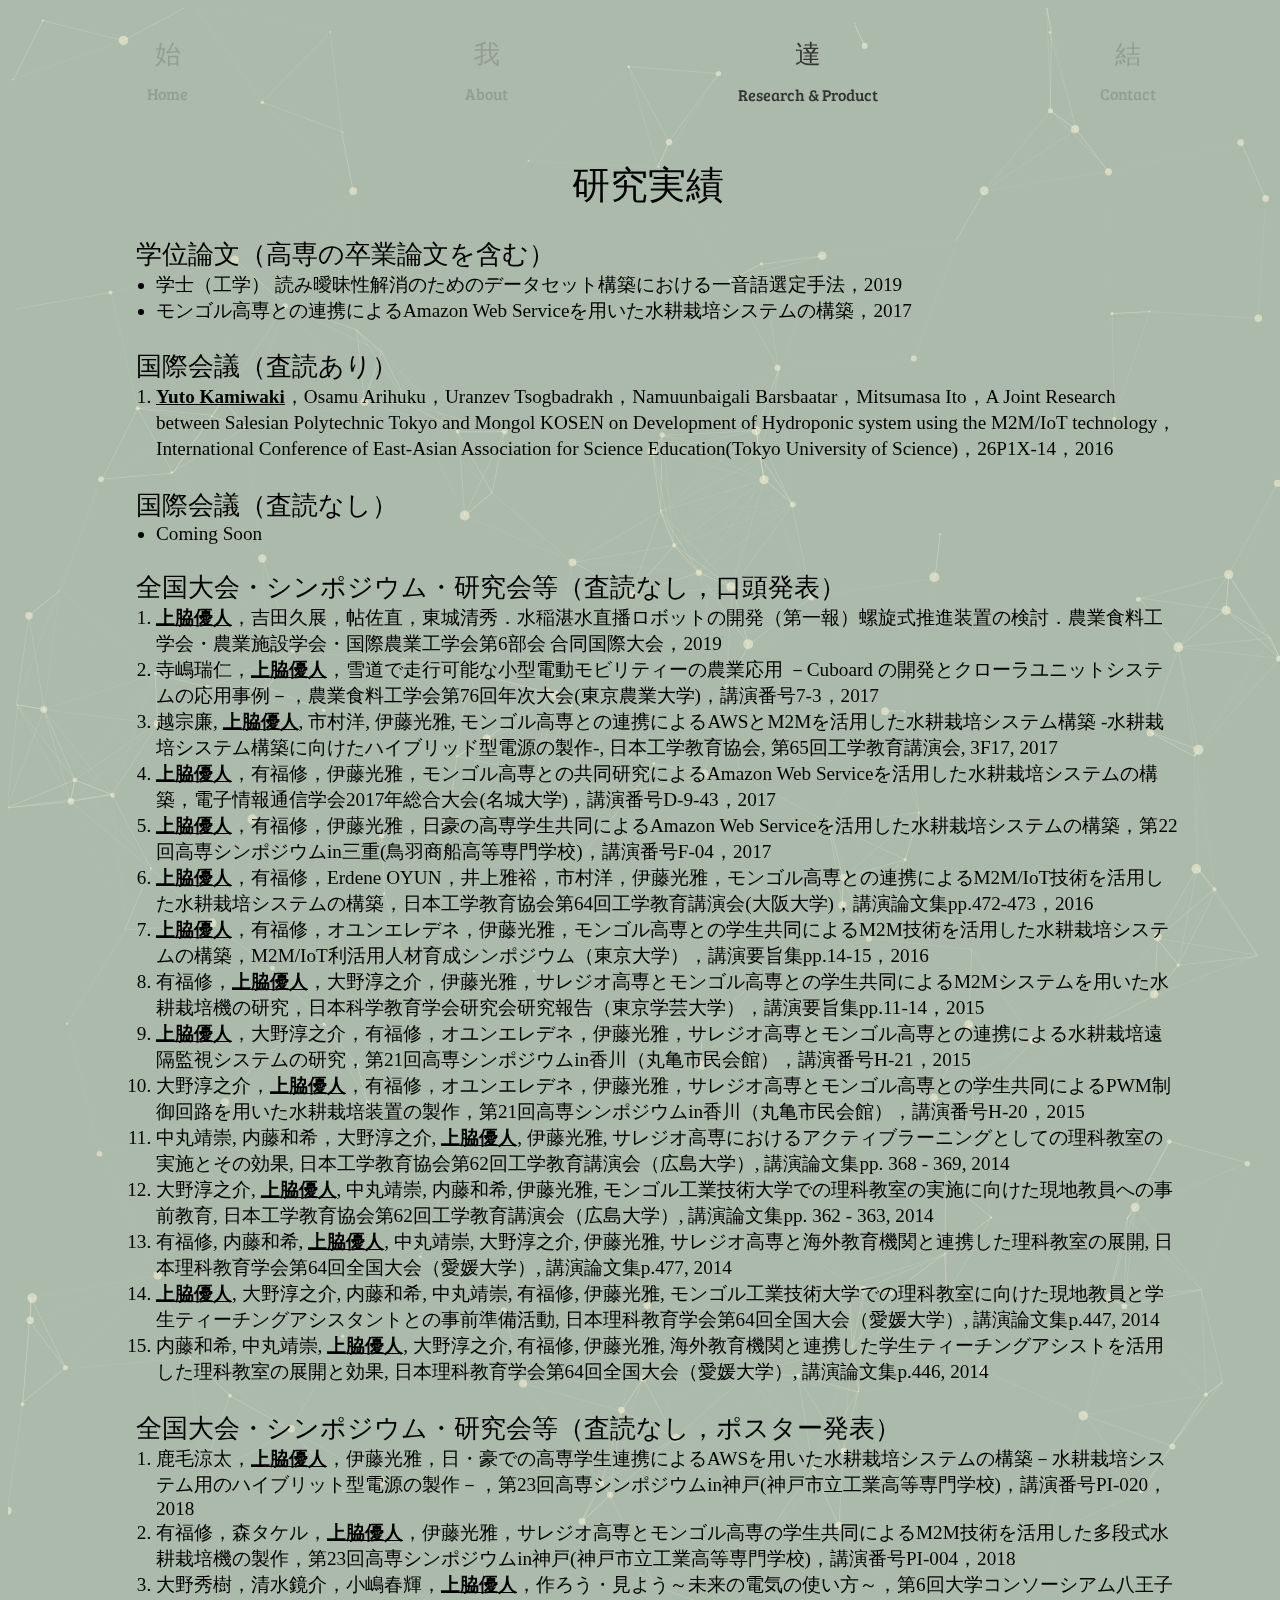
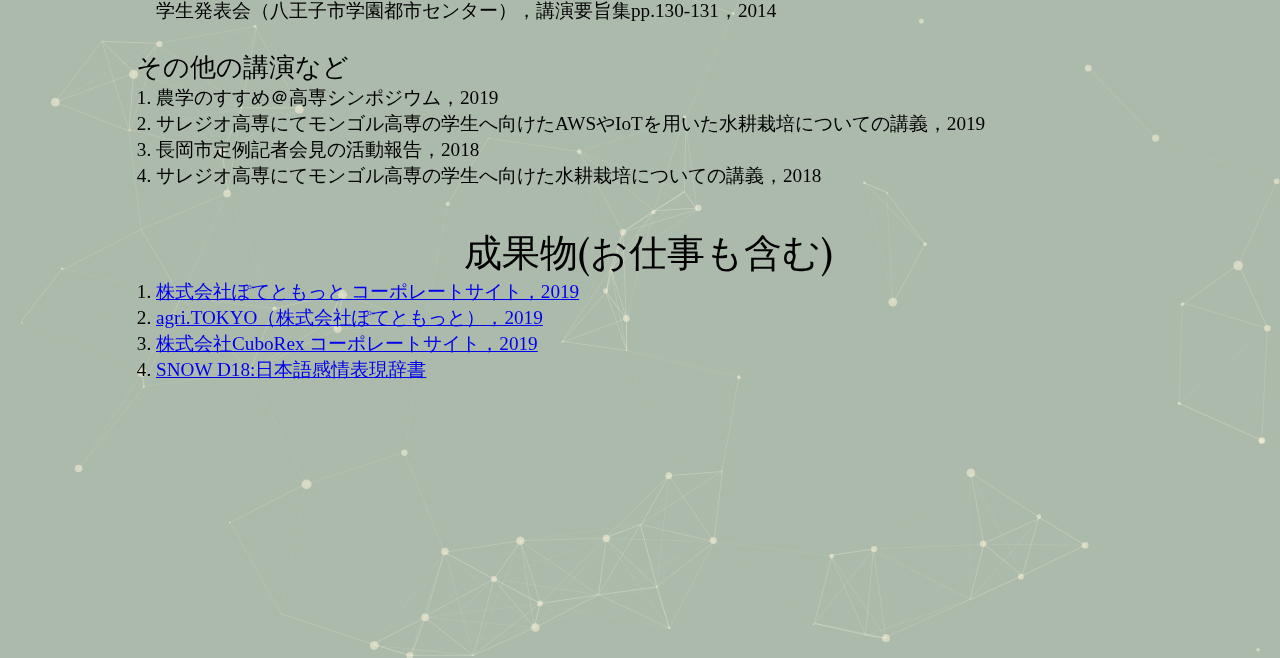
==== pages/research.html @ 902040ed "Add files via upload" ====
<!DOCTYPE html>
<html>
<head>
	<title>上脇　優人 | Yuto Kamiwaki</title>
    <meta charset="utf-8"/>
    <meta name="description" content="上脇優人の公式ページ。農学×工学（アグリテック）の界隈でフリーランス・研究者として活動しています。">
    <meta name="keywords" content="スマート農業 フリーランス アグリテック 上脇優人 YutoKamiwaki">
    <link rel="stylesheet" href="../css/style.css">
    <link rel="stylesheet" href="../css/research.css">
    <link href="https://fonts.googleapis.com/css?family=Lora" rel="stylesheet">
    <link href="https://fonts.googleapis.com/css?family=Bree+Serif" rel="stylesheet">
    <link rel="shortcut icon" href="../img/favicon.ico"/>
</head>

<body id="particles-js">
	<header>
		<nav class="slidemenu">
			<!-- Item 1 Home-->
			<input type="radio" name="slideItem" id="slide-item-1" class="slide-toggle" onclick="location.href='../index.html'"/>
			<label for="slide-item-1"><p class="icon">始</p><span>Home</span></label>
			<!-- Item 2 -->
			<input type="radio" name="slideItem" id="slide-item-2" class="slide-toggle" onclick="location.href='about.html'"/>
			<label for="slide-item-2"><p class="icon">我</p><span>About</span></label>
			<!-- Item 3 -->
			<input type="radio" name="slideItem" id="slide-item-3" class="slide-toggle" checked />
			<label for="slide-item-3"><p class="icon">達</p><span>Research & Product</span></label>
			<!-- Item 4 -->
			<input type="radio" name="slideItem" id="slide-item-5" class="slide-toggle" onclick="location.href='contact.html'"/>
			<label for="slide-item-5"><p class="icon">結</p><span>Contact</span></label>
			<div class="clear"></div>
		</nav>
	</header>
	<div class="research_contents">
		<div class="research">
			<p class="contents_title">研究実績</p>
			<p class="contents_sub_title">学位論文（高専の卒業論文を含む）</p>
				<ul class="contents_text">
					<li>学士（工学） 読み曖昧性解消のためのデータセット構築における一音語選定手法，2019</li>
					<li>モンゴル高専との連携によるAmazon Web Serviceを用いた水耕栽培システムの構築，2017</li>
				</ul>
			<p class="contents_sub_title">国際会議（査読あり）</p>
				<ol class="contents_text">
					<li><b><u>Yuto Kamiwaki</u></b>，Osamu Arihuku，Uranzev Tsogbadrakh，Namuunbaigali Barsbaatar，Mitsumasa Ito，A Joint Research between Salesian Polytechnic Tokyo and Mongol KOSEN on Development of Hydroponic system using the M2M/IoT technology，International Conference of East-Asian Association for Science Education(Tokyo University of Science)，26P1X-14，2016 </li>
				</ol>
			<p class="contents_sub_title">国際会議（査読なし）</p>
				<ul class="contents_text">
					<li>Coming Soon</li>
				</ul>
			<p class="contents_sub_title">全国大会・シンポジウム・研究会等（査読なし，口頭発表）</p>
				<ol class="contents_text">
					<li><b><u>上脇優人</u></b>，吉田久展，帖佐直，東城清秀．水稲湛水直播ロボットの開発（第一報）螺旋式推進装置の検討．農業食料工学会・農業施設学会・国際農業工学会第6部会 合同国際大会，2019</li>
					<li>寺嶋瑞仁，<b><u>上脇優人</u></b>，雪道で走行可能な小型電動モビリティーの農業応用 －Cuboard の開発とクローラユニットシステムの応用事例－，農業食料工学会第76回年次大会(東京農業大学)，講演番号7-3，2017</li>
					<li>越宗廉, <b><u>上脇優人</u></b>, 市村洋, 伊藤光雅, モンゴル高専との連携によるAWSとM2Mを活用した水耕栽培システム構築 -水耕栽培システム構築に向けたハイブリッド型電源の製作-, 日本工学教育協会, 第65回工学教育講演会, 3F17, 2017 </li>
					<li><b><u>上脇優人</u></b>，有福修，伊藤光雅，モンゴル高専との共同研究によるAmazon Web Serviceを活用した水耕栽培システムの構築，電子情報通信学会2017年総合大会(名城大学)，講演番号D-9-43，2017</li>
					<li><b><u>上脇優人</u></b>，有福修，伊藤光雅，日豪の高専学生共同によるAmazon Web Serviceを活用した水耕栽培システムの構築，第22回高専シンポジウムin三重(鳥羽商船高等専門学校)，講演番号F-04，2017</li>
					<li><b><u>上脇優人</u></b>，有福修，Erdene OYUN，井上雅裕，市村洋，伊藤光雅，モンゴル高専との連携によるM2M/IoT技術を活用した水耕栽培システムの構築，日本工学教育協会第64回工学教育講演会(大阪大学)，講演論文集pp.472-473，2016</li>
					<li><b><u>上脇優人</u></b>，有福修，オユンエレデネ，伊藤光雅，モンゴル高専との学生共同によるM2M技術を活用した水耕栽培システムの構築，M2M/IoT利活用人材育成シンポジウム（東京大学），講演要旨集pp.14-15，2016 </li>
					<li>有福修，<b><u>上脇優人</u></b>，大野淳之介，伊藤光雅，サレジオ高専とモンゴル高専との学生共同によるM2Mシステムを用いた水耕栽培機の研究，日本科学教育学会研究会研究報告（東京学芸大学），講演要旨集pp.11-14，2015</li>
					<li><b><u>上脇優人</u></b>，大野淳之介，有福修，オユンエレデネ，伊藤光雅，サレジオ高専とモンゴル高専との連携による水耕栽培遠隔監視システムの研究，第21回高専シンポジウムin香川（丸亀市民会館），講演番号H-21，2015</li>
					<li>大野淳之介，<b><u>上脇優人</u></b>，有福修，オユンエレデネ，伊藤光雅，サレジオ高専とモンゴル高専との学生共同によるPWM制御回路を用いた水耕栽培装置の製作，第21回高専シンポジウムin香川（丸亀市民会館），講演番号H-20，2015</li>
					<li>中丸靖崇, 内藤和希，大野淳之介, <b><u>上脇優人</u></b>, 伊藤光雅, サレジオ高専におけるアクティブラーニングとしての理科教室の実施とその効果, 日本工学教育協会第62回工学教育講演会（広島大学）, 講演論文集pp. 368 - 369, 2014</li>
					<li>大野淳之介, <b><u>上脇優人</u></b>, 中丸靖崇, 内藤和希, 伊藤光雅, モンゴル工業技術大学での理科教室の実施に向けた現地教員への事前教育, 日本工学教育協会第62回工学教育講演会（広島大学）, 講演論文集pp. 362 - 363, 2014</li>
					<li>有福修, 内藤和希, <b><u>上脇優人</u></b>, 中丸靖崇, 大野淳之介, 伊藤光雅, サレジオ高専と海外教育機関と連携した理科教室の展開, 日本理科教育学会第64回全国大会（愛媛大学）, 講演論文集p.477, 2014</li>
					<li><b><u>上脇優人</u></b>, 大野淳之介, 内藤和希, 中丸靖崇, 有福修, 伊藤光雅, モンゴル工業技術大学での理科教室に向けた現地教員と学生ティーチングアシスタントとの事前準備活動, 日本理科教育学会第64回全国大会（愛媛大学）, 講演論文集p.447, 2014 </li>
					<li>内藤和希, 中丸靖崇, <b><u>上脇優人</u></b>, 大野淳之介, 有福修, 伊藤光雅, 海外教育機関と連携した学生ティーチングアシストを活用した理科教室の展開と効果, 日本理科教育学会第64回全国大会（愛媛大学）, 講演論文集p.446, 2014</li>
				</ol>
			<p class="contents_sub_title">全国大会・シンポジウム・研究会等（査読なし，ポスター発表）</p>
				<ol class="contents_text">
					<li>鹿毛涼太，<b><u>上脇優人</u></b>，伊藤光雅，日・豪での高専学生連携によるAWSを用いた水耕栽培システムの構築－水耕栽培システム用のハイブリット型電源の製作－，第23回高専シンポジウムin神戸(神戸市立工業高等専門学校)，講演番号PI-020，2018</li>
					<li>有福修，森タケル，<b><u>上脇優人</u></b>，伊藤光雅，サレジオ高専とモンゴル高専の学生共同によるM2M技術を活用した多段式水耕栽培機の製作，第23回高専シンポジウムin神戸(神戸市立工業高等専門学校)，講演番号PI-004，2018 </li>
					<li>大野秀樹，清水鏡介，小嶋春輝，<b><u>上脇優人</u></b>，作ろう・見よう～未来の電気の使い方～，第6回大学コンソーシアム八王子学生発表会（八王子市学園都市センター），講演要旨集pp.130-131，2014</li>
				</ol>
			<p class="contents_sub_title">その他の講演など</p>
				<ol class="contents_text">
					<li>農学のすすめ＠高専シンポジウム，2019</li>
					<li>サレジオ高専にてモンゴル高専の学生へ向けたAWSやIoTを用いた水耕栽培についての講義，2019</li>
					<li>長岡市定例記者会見の活動報告，2018
					<li>サレジオ高専にてモンゴル高専の学生へ向けた水耕栽培についての講義，2018</li>
				</ol>
		</div>
		<div class="product">
			<p class="contents_title">成果物(お仕事も含む)</p>
				<ol class="contents_text">
					<li><a href="http://potato-motto.com/" target="_blank">株式会社ぽてともっと コーポレートサイト，2019</a></li>
					<li><a href="http://agri.tokyo/" target="_blank">agri.TOKYO（株式会社ぽてともっと），2019</a></li>
					<li><a href="http://cuborex.com/" target="_blank">株式会社CuboRex コーポレートサイト，2019</a></li>
					<li><a href="http://www.jnlp.org/SNOW/D18/" target="_blank">SNOW D18:日本語感情表現辞書</a></li>
				</ol>
		</div>
	</div>
	<script src="../js/particles.min.js"></script>
    <script src="../js/research_background.js"></script>
</body>
</html>
---- css/style.css ----
@charset "UTF-8";

header{
  font-family: 'Bree Serif', serif;
  max-width: 100%;
  margin: 3% auto;
}

dt {
	float: left ;
	clear: left ;
	margin-right: 0.1em ;
	width: 120px ;
}

dd {
	float: left ;
	margin-left: 2em ;
}

/*メニューバーの部分*/
.clear{
  clear: both;
}

.slide-toggle{
  display: none;
}

.slidemenu label{
  width: 5%;
  text-align: center;
  display: table-cell;
  float: none;
  color: #333;
  opacity: 0.2;

}

.slidemenu label:hover{
  cursor: pointer;
  color: #666;
}

.slidemenu label span{
  display: inline-block;
  padding: 5%;
}

.slidemenu label .icon{
  font-size: 2vw;
  text-align: center;
  width: 100%;
  height: 100%;
  display: inline-block;
  margin: 0 auto;
  line-height: 50%;
}

/*Animations*/
.slidemenu label, .slider .bar {
  transition: all 500ms ease-in-out;
  -webkit-transition: all 500ms ease-in-out;
  -moz-transition: all 500ms ease-in-out;
}

/*Toggle*/
.slidemenu .slide-toggle:checked + label{
  opacity: 1;
}

.slidemenu #slide-item-1:checked ~ .slider .bar{ margin-left: 0; }
.slidemenu #slide-item-2:checked ~ .slider .bar{ margin-left: 25%; }
.slidemenu #slide-item-3:checked ~ .slider .bar{ margin-left: 50%; }
.slidemenu #slide-item-4:checked ~ .slider .bar{ margin-left: 75%; }
---- css/research.css ----
#particles-js{
  width: 100%;
  height: 250%;
  position: absolute;
  top: 0;
  left: 0;
  right: 0;
  bottom: 0;
  display: block;
  z-index: -1;
  background-color:#abbaab;
}

#particles-js canvas {
  position: absolute;
  width: 100%;
  height: auto;
  top: 0;
  left: 0;
  z-index: -2;
}

.contents_title{
  font-size: 3vw;
  font-family: 'Lora', serif;
  margin:3% auto 0;
  text-align: center;
}

.contents_sub_title{
  position: relative;
  width: 80%;
  font-size: 2vw;
  font-family: 'Lora', serif;
  margin:2% auto 0;
}

.contents_text{
  width: 80%;
  font-size: 1.5vw;
  margin: 0 auto;
}
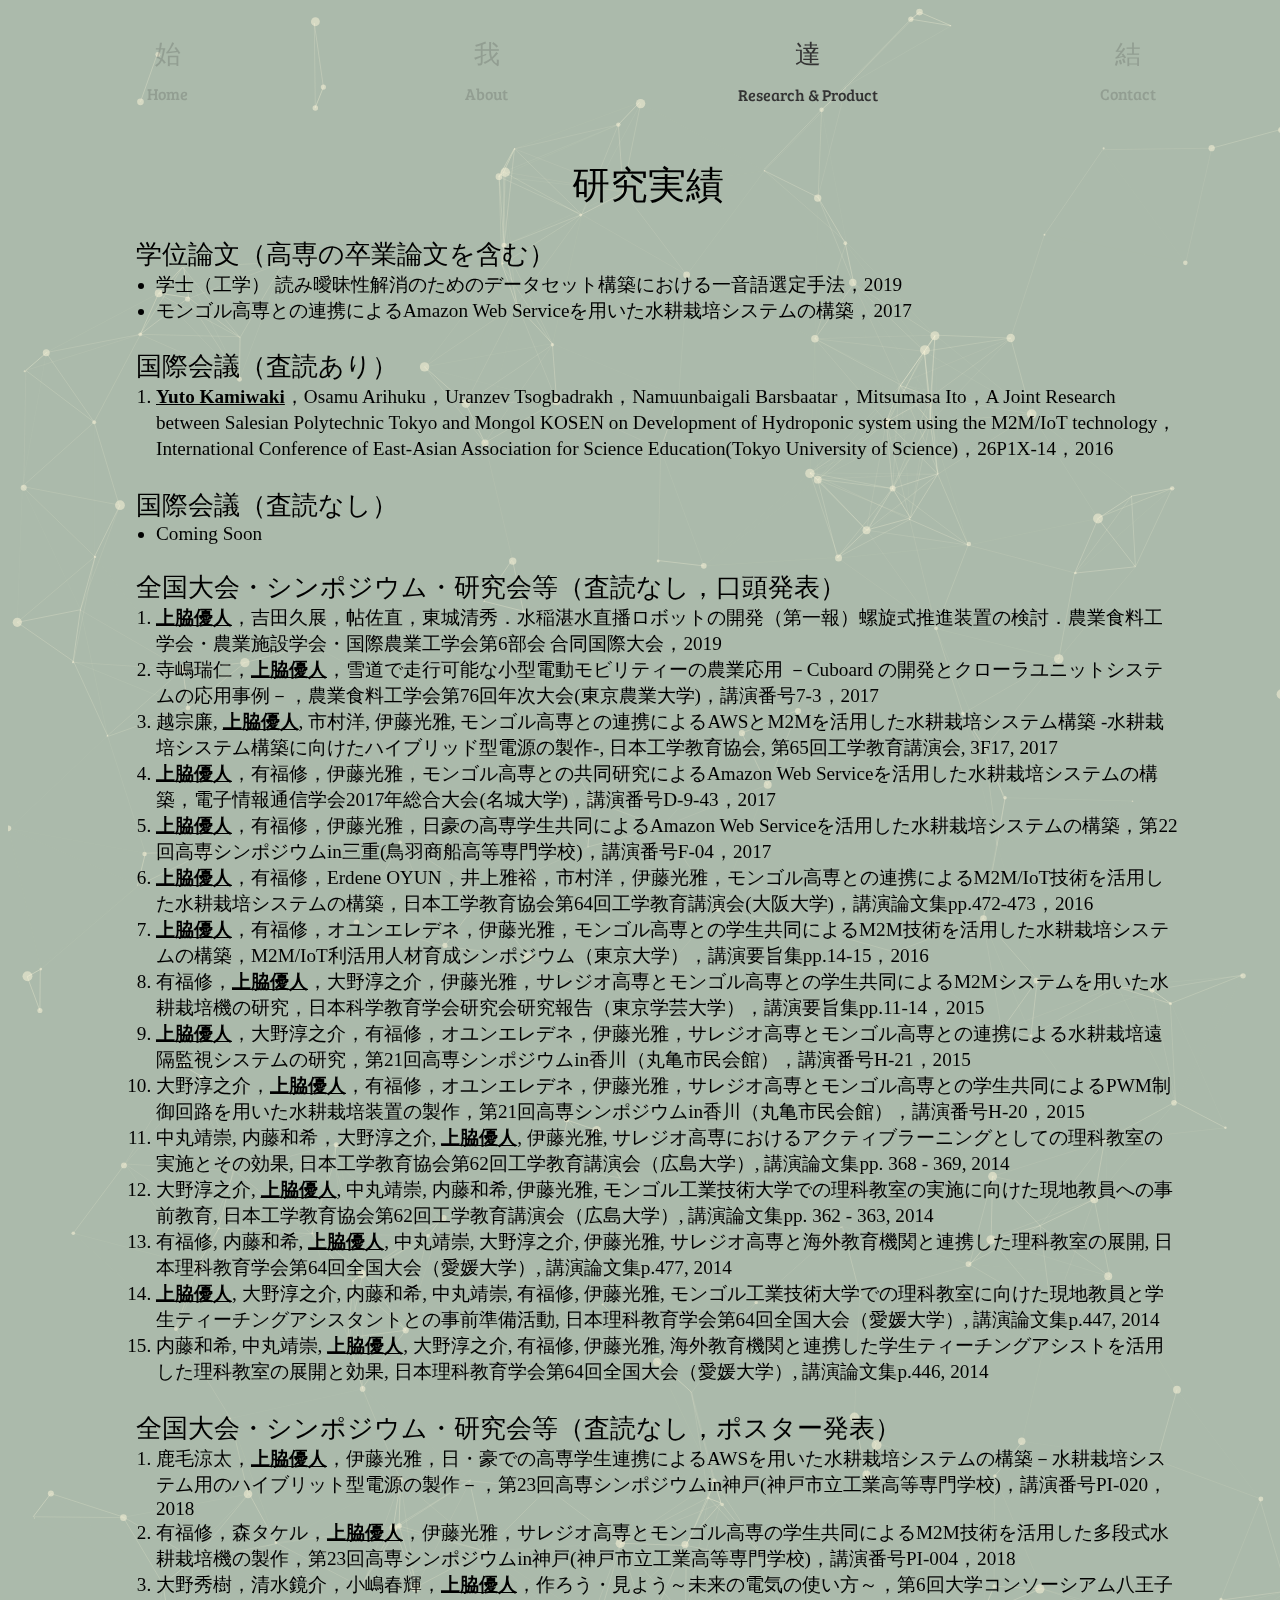
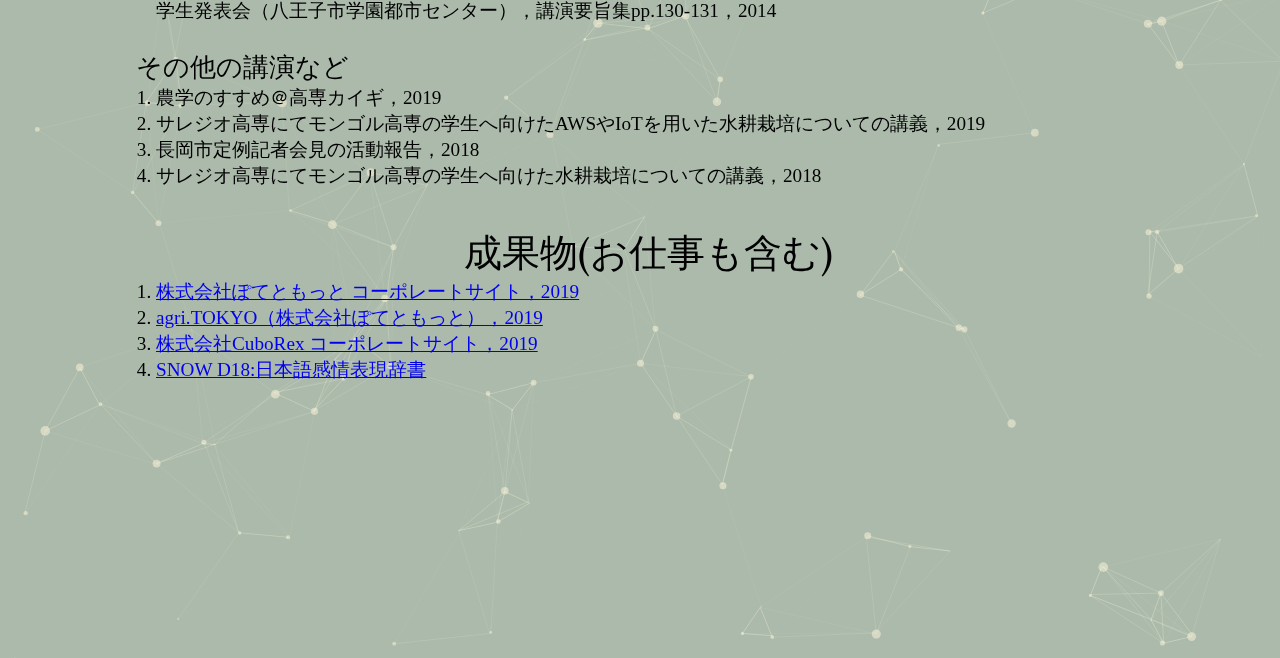
==== commit 4fc35220: "Update research.html" ====
--- a/pages/research.html
+++ b/pages/research.html
@@ -72,7 +72,7 @@
 				</ol>
 			<p class="contents_sub_title">その他の講演など</p>
 				<ol class="contents_text">
-					<li>農学のすすめ＠高専シンポジウム，2019</li>
+					<li>農学のすすめ＠高専カイギ，2019</li>
 					<li>サレジオ高専にてモンゴル高専の学生へ向けたAWSやIoTを用いた水耕栽培についての講義，2019</li>
 					<li>長岡市定例記者会見の活動報告，2018
 					<li>サレジオ高専にてモンゴル高専の学生へ向けた水耕栽培についての講義，2018</li>
@@ -91,4 +91,4 @@
 	<script src="../js/particles.min.js"></script>
     <script src="../js/research_background.js"></script>
 </body>
-</html>+</html>
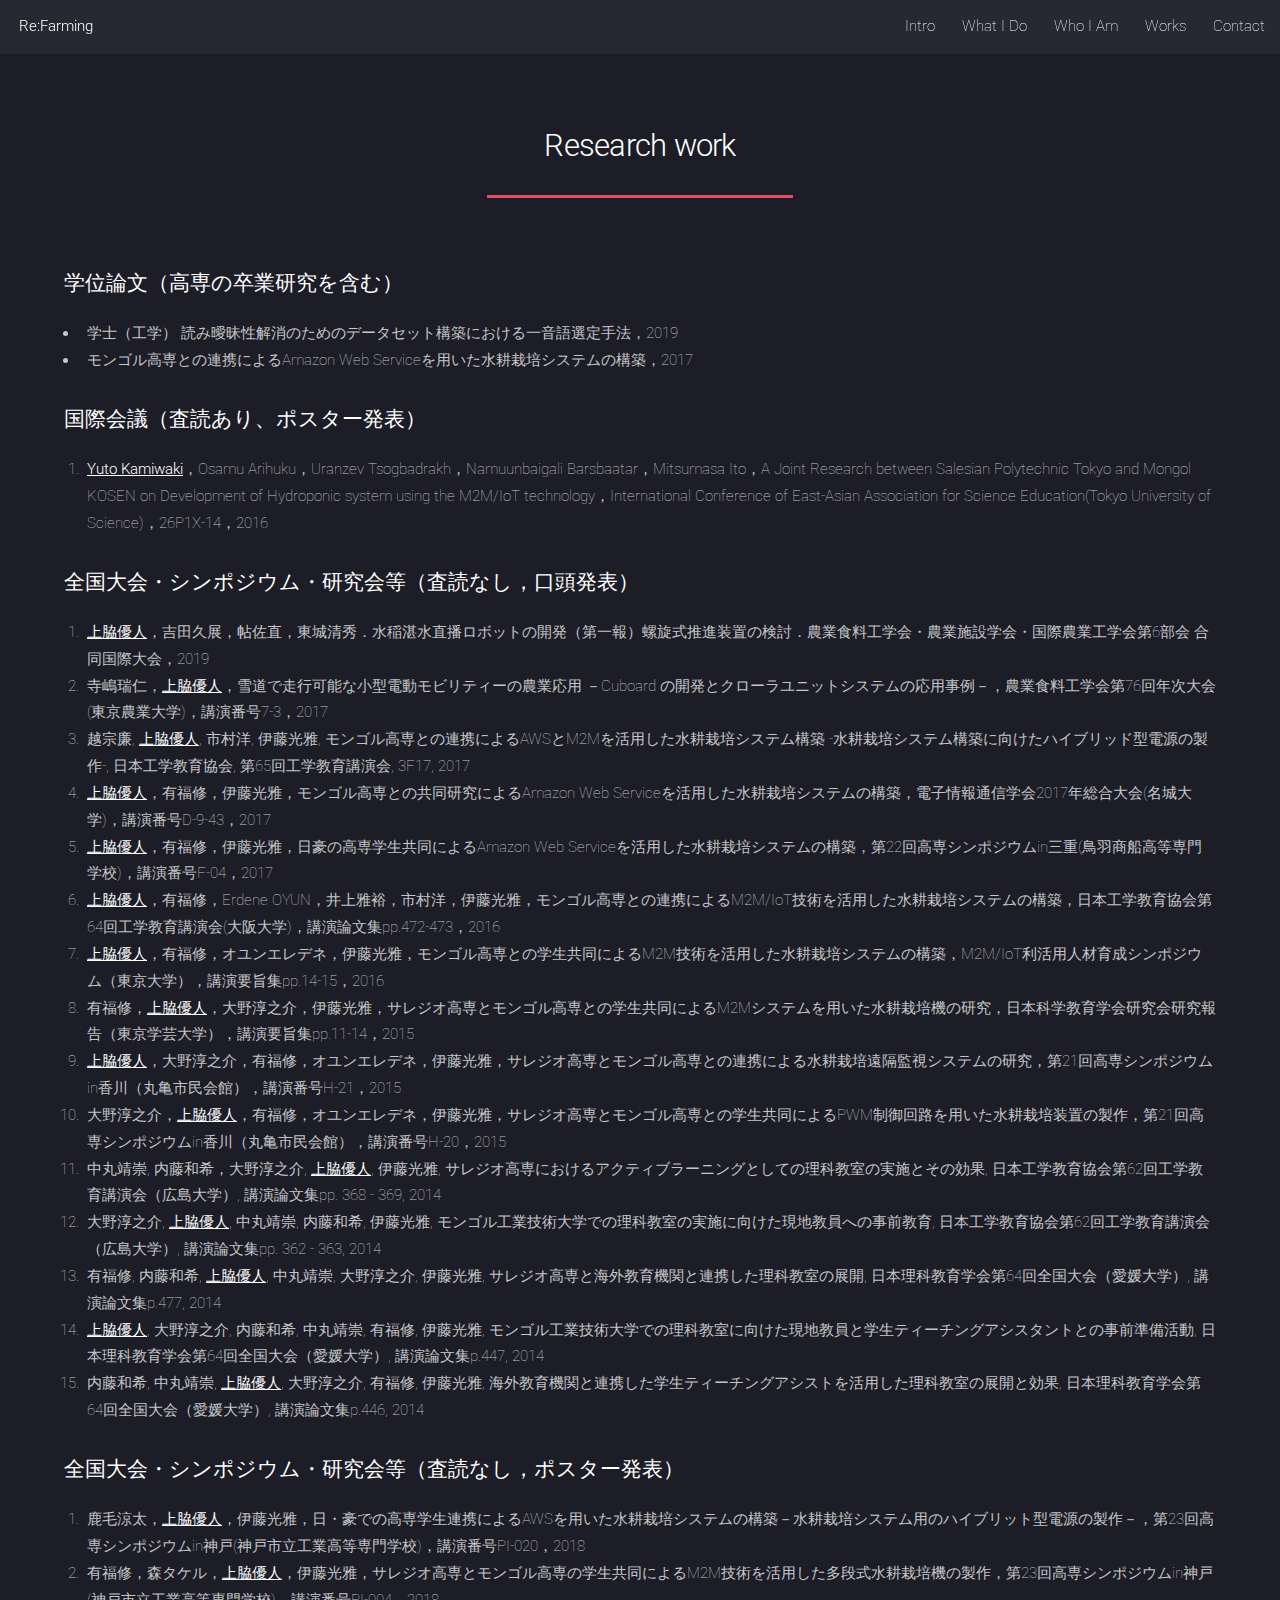
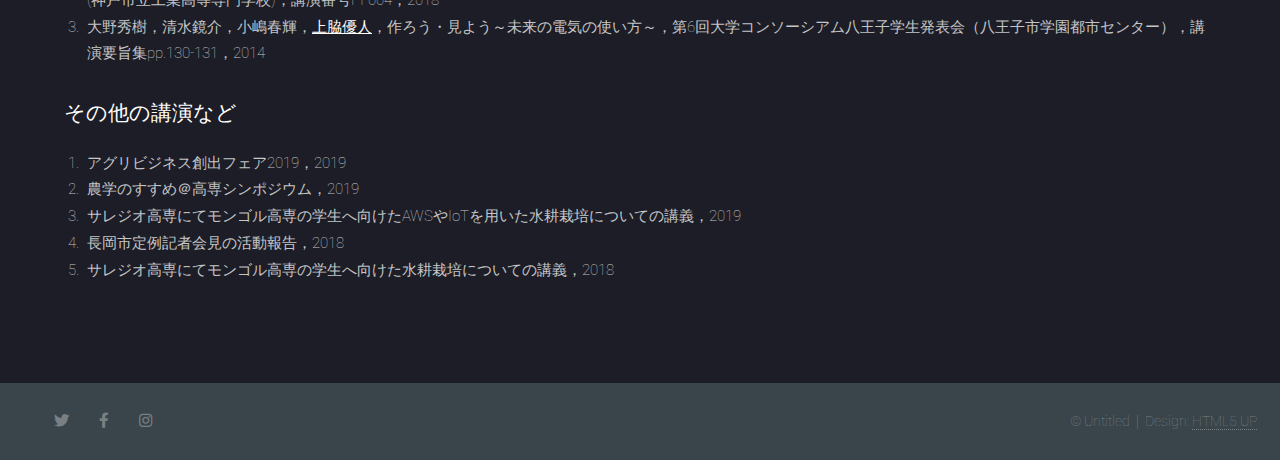
==== commit a723cba1: "new page" ====
--- a/pages/research.html
+++ b/pages/research.html
@@ -1,94 +1,116 @@
-<!DOCTYPE html>
+<!DOCTYPE HTML>
+<!--
+	Landed by HTML5 UP
+	html5up.net | @ajlkn
+	Free for personal and commercial use under the CCA 3.0 license (html5up.net/license)
+-->
 <html>
-<head>
-	<title>上脇　優人 | Yuto Kamiwaki</title>
-    <meta charset="utf-8"/>
-    <meta name="description" content="上脇優人の公式ページ。農学×工学（アグリテック）の界隈でフリーランス・研究者として活動しています。">
-    <meta name="keywords" content="スマート農業 フリーランス アグリテック 上脇優人 YutoKamiwaki">
-    <link rel="stylesheet" href="../css/style.css">
-    <link rel="stylesheet" href="../css/research.css">
-    <link href="https://fonts.googleapis.com/css?family=Lora" rel="stylesheet">
-    <link href="https://fonts.googleapis.com/css?family=Bree+Serif" rel="stylesheet">
-    <link rel="shortcut icon" href="../img/favicon.ico"/>
-</head>
+	<head>
+		<title>研究業績 | Yuto Kamiwaki Official Portfolio</title>
+		<meta charset="utf-8" />
+		<meta name="viewport" content="width=device-width, initial-scale=1, user-scalable=no" />
+		<link rel="stylesheet" href="../assets/css_2/main.css" />
+		<noscript><link rel="stylesheet" href="../assets/css_2/noscript.css" /></noscript>
+	</head>
+	<body class="is-preload">
+		<div id="page-wrapper">
 
-<body id="particles-js">
-	<header>
-		<nav class="slidemenu">
-			<!-- Item 1 Home-->
-			<input type="radio" name="slideItem" id="slide-item-1" class="slide-toggle" onclick="location.href='../index.html'"/>
-			<label for="slide-item-1"><p class="icon">始</p><span>Home</span></label>
-			<!-- Item 2 -->
-			<input type="radio" name="slideItem" id="slide-item-2" class="slide-toggle" onclick="location.href='about.html'"/>
-			<label for="slide-item-2"><p class="icon">我</p><span>About</span></label>
-			<!-- Item 3 -->
-			<input type="radio" name="slideItem" id="slide-item-3" class="slide-toggle" checked />
-			<label for="slide-item-3"><p class="icon">達</p><span>Research & Product</span></label>
-			<!-- Item 4 -->
-			<input type="radio" name="slideItem" id="slide-item-5" class="slide-toggle" onclick="location.href='contact.html'"/>
-			<label for="slide-item-5"><p class="icon">結</p><span>Contact</span></label>
-			<div class="clear"></div>
-		</nav>
-	</header>
-	<div class="research_contents">
-		<div class="research">
-			<p class="contents_title">研究実績</p>
-			<p class="contents_sub_title">学位論文（高専の卒業論文を含む）</p>
-				<ul class="contents_text">
-					<li>学士（工学） 読み曖昧性解消のためのデータセット構築における一音語選定手法，2019</li>
-					<li>モンゴル高専との連携によるAmazon Web Serviceを用いた水耕栽培システムの構築，2017</li>
-				</ul>
-			<p class="contents_sub_title">国際会議（査読あり）</p>
-				<ol class="contents_text">
-					<li><b><u>Yuto Kamiwaki</u></b>，Osamu Arihuku，Uranzev Tsogbadrakh，Namuunbaigali Barsbaatar，Mitsumasa Ito，A Joint Research between Salesian Polytechnic Tokyo and Mongol KOSEN on Development of Hydroponic system using the M2M/IoT technology，International Conference of East-Asian Association for Science Education(Tokyo University of Science)，26P1X-14，2016 </li>
-				</ol>
-			<p class="contents_sub_title">国際会議（査読なし）</p>
-				<ul class="contents_text">
-					<li>Coming Soon</li>
-				</ul>
-			<p class="contents_sub_title">全国大会・シンポジウム・研究会等（査読なし，口頭発表）</p>
-				<ol class="contents_text">
-					<li><b><u>上脇優人</u></b>，吉田久展，帖佐直，東城清秀．水稲湛水直播ロボットの開発（第一報）螺旋式推進装置の検討．農業食料工学会・農業施設学会・国際農業工学会第6部会 合同国際大会，2019</li>
-					<li>寺嶋瑞仁，<b><u>上脇優人</u></b>，雪道で走行可能な小型電動モビリティーの農業応用 －Cuboard の開発とクローラユニットシステムの応用事例－，農業食料工学会第76回年次大会(東京農業大学)，講演番号7-3，2017</li>
-					<li>越宗廉, <b><u>上脇優人</u></b>, 市村洋, 伊藤光雅, モンゴル高専との連携によるAWSとM2Mを活用した水耕栽培システム構築 -水耕栽培システム構築に向けたハイブリッド型電源の製作-, 日本工学教育協会, 第65回工学教育講演会, 3F17, 2017 </li>
-					<li><b><u>上脇優人</u></b>，有福修，伊藤光雅，モンゴル高専との共同研究によるAmazon Web Serviceを活用した水耕栽培システムの構築，電子情報通信学会2017年総合大会(名城大学)，講演番号D-9-43，2017</li>
-					<li><b><u>上脇優人</u></b>，有福修，伊藤光雅，日豪の高専学生共同によるAmazon Web Serviceを活用した水耕栽培システムの構築，第22回高専シンポジウムin三重(鳥羽商船高等専門学校)，講演番号F-04，2017</li>
-					<li><b><u>上脇優人</u></b>，有福修，Erdene OYUN，井上雅裕，市村洋，伊藤光雅，モンゴル高専との連携によるM2M/IoT技術を活用した水耕栽培システムの構築，日本工学教育協会第64回工学教育講演会(大阪大学)，講演論文集pp.472-473，2016</li>
-					<li><b><u>上脇優人</u></b>，有福修，オユンエレデネ，伊藤光雅，モンゴル高専との学生共同によるM2M技術を活用した水耕栽培システムの構築，M2M/IoT利活用人材育成シンポジウム（東京大学），講演要旨集pp.14-15，2016 </li>
-					<li>有福修，<b><u>上脇優人</u></b>，大野淳之介，伊藤光雅，サレジオ高専とモンゴル高専との学生共同によるM2Mシステムを用いた水耕栽培機の研究，日本科学教育学会研究会研究報告（東京学芸大学），講演要旨集pp.11-14，2015</li>
-					<li><b><u>上脇優人</u></b>，大野淳之介，有福修，オユンエレデネ，伊藤光雅，サレジオ高専とモンゴル高専との連携による水耕栽培遠隔監視システムの研究，第21回高専シンポジウムin香川（丸亀市民会館），講演番号H-21，2015</li>
-					<li>大野淳之介，<b><u>上脇優人</u></b>，有福修，オユンエレデネ，伊藤光雅，サレジオ高専とモンゴル高専との学生共同によるPWM制御回路を用いた水耕栽培装置の製作，第21回高専シンポジウムin香川（丸亀市民会館），講演番号H-20，2015</li>
-					<li>中丸靖崇, 内藤和希，大野淳之介, <b><u>上脇優人</u></b>, 伊藤光雅, サレジオ高専におけるアクティブラーニングとしての理科教室の実施とその効果, 日本工学教育協会第62回工学教育講演会（広島大学）, 講演論文集pp. 368 - 369, 2014</li>
-					<li>大野淳之介, <b><u>上脇優人</u></b>, 中丸靖崇, 内藤和希, 伊藤光雅, モンゴル工業技術大学での理科教室の実施に向けた現地教員への事前教育, 日本工学教育協会第62回工学教育講演会（広島大学）, 講演論文集pp. 362 - 363, 2014</li>
-					<li>有福修, 内藤和希, <b><u>上脇優人</u></b>, 中丸靖崇, 大野淳之介, 伊藤光雅, サレジオ高専と海外教育機関と連携した理科教室の展開, 日本理科教育学会第64回全国大会（愛媛大学）, 講演論文集p.477, 2014</li>
-					<li><b><u>上脇優人</u></b>, 大野淳之介, 内藤和希, 中丸靖崇, 有福修, 伊藤光雅, モンゴル工業技術大学での理科教室に向けた現地教員と学生ティーチングアシスタントとの事前準備活動, 日本理科教育学会第64回全国大会（愛媛大学）, 講演論文集p.447, 2014 </li>
-					<li>内藤和希, 中丸靖崇, <b><u>上脇優人</u></b>, 大野淳之介, 有福修, 伊藤光雅, 海外教育機関と連携した学生ティーチングアシストを活用した理科教室の展開と効果, 日本理科教育学会第64回全国大会（愛媛大学）, 講演論文集p.446, 2014</li>
-				</ol>
-			<p class="contents_sub_title">全国大会・シンポジウム・研究会等（査読なし，ポスター発表）</p>
-				<ol class="contents_text">
-					<li>鹿毛涼太，<b><u>上脇優人</u></b>，伊藤光雅，日・豪での高専学生連携によるAWSを用いた水耕栽培システムの構築－水耕栽培システム用のハイブリット型電源の製作－，第23回高専シンポジウムin神戸(神戸市立工業高等専門学校)，講演番号PI-020，2018</li>
-					<li>有福修，森タケル，<b><u>上脇優人</u></b>，伊藤光雅，サレジオ高専とモンゴル高専の学生共同によるM2M技術を活用した多段式水耕栽培機の製作，第23回高専シンポジウムin神戸(神戸市立工業高等専門学校)，講演番号PI-004，2018 </li>
-					<li>大野秀樹，清水鏡介，小嶋春輝，<b><u>上脇優人</u></b>，作ろう・見よう～未来の電気の使い方～，第6回大学コンソーシアム八王子学生発表会（八王子市学園都市センター），講演要旨集pp.130-131，2014</li>
-				</ol>
-			<p class="contents_sub_title">その他の講演など</p>
-				<ol class="contents_text">
-					<li>農学のすすめ＠高専カイギ，2019</li>
-					<li>サレジオ高専にてモンゴル高専の学生へ向けたAWSやIoTを用いた水耕栽培についての講義，2019</li>
-					<li>長岡市定例記者会見の活動報告，2018
-					<li>サレジオ高専にてモンゴル高専の学生へ向けた水耕栽培についての講義，2018</li>
-				</ol>
+			<!-- Header -->
+				<header id="header">
+					<h1 style="color: #ffffff;">Re:Farming</h1>
+					<nav>
+						<ul>
+							<li style="color: #ffffff;"><a href="../index.html">Intro</a></li>
+							<li style="color: #ffffff;"><a href="../index.html#one">What I Do</a></li>
+							<li style="color: #ffffff;"><a href="../index.html#two">Who I Am</a></li>
+							<li style="color: #ffffff;"><a href="../index.html#work">Works</a></li>
+							<li style="color: #ffffff;"><a href="../index.html#contact">Contact</a></li>
+						</ul>
+					</nav>
+				</header>
+
+			<!-- Main -->
+				<div id="main" class="wrapper style1">
+					<div class="container">
+						<header class="major">
+							<h2>Research work</h2>
+							<p></p>
+						</header>
+
+						<!-- Content -->
+							<section id="content">
+								<!--a href="#" class="image fit"><img src="images/pic07.jpg" alt="" /></a-->
+								<h3>学位論文（高専の卒業研究を含む）</h3>
+								<ul>
+									<li>学士（工学） 読み曖昧性解消のためのデータセット構築における一音語選定手法，2019</li>
+									<li>モンゴル高専との連携によるAmazon Web Serviceを用いた水耕栽培システムの構築，2017</li>
+								</ul>
+								<h3>国際会議（査読あり、ポスター発表）</h3>
+								<ol>
+									<li><b><u>Yuto Kamiwaki</u></b>，Osamu Arihuku，Uranzev Tsogbadrakh，Namuunbaigali Barsbaatar，Mitsumasa Ito，A Joint Research between Salesian Polytechnic Tokyo and Mongol KOSEN on Development of Hydroponic system using the M2M/IoT technology，International Conference of East-Asian Association for Science Education(Tokyo University of Science)，26P1X-14，2016 </li>
+								</ol>
+								<h3>全国大会・シンポジウム・研究会等（査読なし，口頭発表）</h3>
+								<ol>
+									<li><b><u>上脇優人</u></b>，吉田久展，帖佐直，東城清秀．水稲湛水直播ロボットの開発（第一報）螺旋式推進装置の検討．農業食料工学会・農業施設学会・国際農業工学会第6部会 合同国際大会，2019</li>
+									<li>寺嶋瑞仁，<b><u>上脇優人</u></b>，雪道で走行可能な小型電動モビリティーの農業応用 －Cuboard の開発とクローラユニットシステムの応用事例－，農業食料工学会第76回年次大会(東京農業大学)，講演番号7-3，2017</li>
+									<li>越宗廉, <b><u>上脇優人</u></b>, 市村洋, 伊藤光雅, モンゴル高専との連携によるAWSとM2Mを活用した水耕栽培システム構築 -水耕栽培システム構築に向けたハイブリッド型電源の製作-, 日本工学教育協会, 第65回工学教育講演会, 3F17, 2017 </li>
+									<li><b><u>上脇優人</u></b>，有福修，伊藤光雅，モンゴル高専との共同研究によるAmazon Web Serviceを活用した水耕栽培システムの構築，電子情報通信学会2017年総合大会(名城大学)，講演番号D-9-43，2017</li>
+									<li><b><u>上脇優人</u></b>，有福修，伊藤光雅，日豪の高専学生共同によるAmazon Web Serviceを活用した水耕栽培システムの構築，第22回高専シンポジウムin三重(鳥羽商船高等専門学校)，講演番号F-04，2017</li>
+									<li><b><u>上脇優人</u></b>，有福修，Erdene OYUN，井上雅裕，市村洋，伊藤光雅，モンゴル高専との連携によるM2M/IoT技術を活用した水耕栽培システムの構築，日本工学教育協会第64回工学教育講演会(大阪大学)，講演論文集pp.472-473，2016</li>
+									<li><b><u>上脇優人</u></b>，有福修，オユンエレデネ，伊藤光雅，モンゴル高専との学生共同によるM2M技術を活用した水耕栽培システムの構築，M2M/IoT利活用人材育成シンポジウム（東京大学），講演要旨集pp.14-15，2016 </li>
+									<li>有福修，<b><u>上脇優人</u></b>，大野淳之介，伊藤光雅，サレジオ高専とモンゴル高専との学生共同によるM2Mシステムを用いた水耕栽培機の研究，日本科学教育学会研究会研究報告（東京学芸大学），講演要旨集pp.11-14，2015</li>
+									<li><b><u>上脇優人</u></b>，大野淳之介，有福修，オユンエレデネ，伊藤光雅，サレジオ高専とモンゴル高専との連携による水耕栽培遠隔監視システムの研究，第21回高専シンポジウムin香川（丸亀市民会館），講演番号H-21，2015</li>
+									<li>大野淳之介，<b><u>上脇優人</u></b>，有福修，オユンエレデネ，伊藤光雅，サレジオ高専とモンゴル高専との学生共同によるPWM制御回路を用いた水耕栽培装置の製作，第21回高専シンポジウムin香川（丸亀市民会館），講演番号H-20，2015</li>
+									<li>中丸靖崇, 内藤和希，大野淳之介, <b><u>上脇優人</u></b>, 伊藤光雅, サレジオ高専におけるアクティブラーニングとしての理科教室の実施とその効果, 日本工学教育協会第62回工学教育講演会（広島大学）, 講演論文集pp. 368 - 369, 2014</li>
+									<li>大野淳之介, <b><u>上脇優人</u></b>, 中丸靖崇, 内藤和希, 伊藤光雅, モンゴル工業技術大学での理科教室の実施に向けた現地教員への事前教育, 日本工学教育協会第62回工学教育講演会（広島大学）, 講演論文集pp. 362 - 363, 2014</li>
+									<li>有福修, 内藤和希, <b><u>上脇優人</u></b>, 中丸靖崇, 大野淳之介, 伊藤光雅, サレジオ高専と海外教育機関と連携した理科教室の展開, 日本理科教育学会第64回全国大会（愛媛大学）, 講演論文集p.477, 2014</li>
+									<li><b><u>上脇優人</u></b>, 大野淳之介, 内藤和希, 中丸靖崇, 有福修, 伊藤光雅, モンゴル工業技術大学での理科教室に向けた現地教員と学生ティーチングアシスタントとの事前準備活動, 日本理科教育学会第64回全国大会（愛媛大学）, 講演論文集p.447, 2014 </li>
+									<li>内藤和希, 中丸靖崇, <b><u>上脇優人</u></b>, 大野淳之介, 有福修, 伊藤光雅, 海外教育機関と連携した学生ティーチングアシストを活用した理科教室の展開と効果, 日本理科教育学会第64回全国大会（愛媛大学）, 講演論文集p.446, 2014</li>
+								</ol>
+							<h3>全国大会・シンポジウム・研究会等（査読なし，ポスター発表）</h3>
+							<ol>
+								<li>鹿毛涼太，<b><u>上脇優人</u></b>，伊藤光雅，日・豪での高専学生連携によるAWSを用いた水耕栽培システムの構築－水耕栽培システム用のハイブリット型電源の製作－，第23回高専シンポジウムin神戸(神戸市立工業高等専門学校)，講演番号PI-020，2018</li>
+								<li>有福修，森タケル，<b><u>上脇優人</u></b>，伊藤光雅，サレジオ高専とモンゴル高専の学生共同によるM2M技術を活用した多段式水耕栽培機の製作，第23回高専シンポジウムin神戸(神戸市立工業高等専門学校)，講演番号PI-004，2018 </li>
+								<li>大野秀樹，清水鏡介，小嶋春輝，<b><u>上脇優人</u></b>，作ろう・見よう～未来の電気の使い方～，第6回大学コンソーシアム八王子学生発表会（八王子市学園都市センター），講演要旨集pp.130-131，2014</li>
+							</ol>
+							<h3>その他の講演など</h3>
+							<ol>
+								<li>アグリビジネス創出フェア2019，2019</li>
+								<li>農学のすすめ＠高専シンポジウム，2019</li>
+								<li>サレジオ高専にてモンゴル高専の学生へ向けたAWSやIoTを用いた水耕栽培についての講義，2019</li>
+								<li>長岡市定例記者会見の活動報告，2018
+								<li>サレジオ高専にてモンゴル高専の学生へ向けた水耕栽培についての講義，2018</li>
+							</ol>
+							</section>
+
+					</div>
+				</div>
+
+			<!-- Footer -->
+			<footer id="footer">
+				<!-- Icons -->
+					<ul class="icons">
+						<li><a href="https://twitter.com/yu10_kami" class="icon brands fa-twitter"><span class="label">Twitter</span></a></li>
+						<li><a href="https://www.facebook.com/yutokamiwaki" class="icon brands fa-facebook-f"><span class="label">Facebook</span></a></li>
+						<li><a href="https://www.instagram.com/yu10_kami" class="icon brands fa-instagram"><span class="label">Instagram</span></a></li>
+					</ul>
+				<!-- Menu -->
+					<ul class="menu">
+						<li>&copy; Untitled</li><li>Design: <a href="https://html5up.net">HTML5 UP</a></li>
+					</ul>
+
+			</footer>
 		</div>
-		<div class="product">
-			<p class="contents_title">成果物(お仕事も含む)</p>
-				<ol class="contents_text">
-					<li><a href="http://potato-motto.com/" target="_blank">株式会社ぽてともっと コーポレートサイト，2019</a></li>
-					<li><a href="http://agri.tokyo/" target="_blank">agri.TOKYO（株式会社ぽてともっと），2019</a></li>
-					<li><a href="http://cuborex.com/" target="_blank">株式会社CuboRex コーポレートサイト，2019</a></li>
-					<li><a href="http://www.jnlp.org/SNOW/D18/" target="_blank">SNOW D18:日本語感情表現辞書</a></li>
-				</ol>
-		</div>
-	</div>
-	<script src="../js/particles.min.js"></script>
-    <script src="../js/research_background.js"></script>
-</body>
-</html>
+
+		<!-- Scripts -->
+			<script src="assets/js/jquery.min.js"></script>
+			<script src="assets/js/jquery.scrolly.min.js"></script>
+			<script src="assets/js/jquery.dropotron.min.js"></script>
+			<script src="assets/js/jquery.scrollex.min.js"></script>
+			<script src="assets/js/browser.min.js"></script>
+			<script src="assets/js/breakpoints.min.js"></script>
+			<script src="assets/js/util.js"></script>
+			<script src="assets/js/main.js"></script>
+
+	</body>
+</html>--- a/assets/css_2/main.css
+++ b/assets/css_2/main.css
@@ -0,0 +1,4153 @@
+@import url("fontawesome-all.min.css");
+@import url("https://fonts.googleapis.com/css?family=Roboto:100,300,100italic,300italic");
+
+/*
+	Landed by HTML5 UP
+	html5up.net | @ajlkn
+	Free for personal and commercial use under the CCA 3.0 license (html5up.net/license)
+*/
+
+html, body, div, span, applet, object,
+iframe, h1, h2, h3, h4, h5, h6, p, blockquote,
+pre, a, abbr, acronym, address, big, cite,
+code, del, dfn, em, img, ins, kbd, q, s, samp,
+small, strike, strong, sub, sup, tt, var, b,
+u, i, center, dl, dt, dd, ol, ul, li, fieldset,
+form, label, legend, table, caption, tbody,
+tfoot, thead, tr, th, td, article, aside,
+canvas, details, embed, figure, figcaption,
+footer, header, hgroup, menu, nav, output, ruby,
+section, summary, time, mark, audio, video {
+	margin: 0;
+	padding: 0;
+	border: 0;
+	font-size: 100%;
+	font: inherit;
+	vertical-align: baseline;}
+
+article, aside, details, figcaption, figure,
+footer, header, hgroup, menu, nav, section {
+	display: block;}
+
+body {
+	line-height: 1;
+}
+
+ol, ul {
+	list-style: none;
+}
+
+blockquote, q {
+	quotes: none;
+}
+
+	blockquote:before, blockquote:after, q:before, q:after {
+		content: '';
+		content: none;
+	}
+
+table {
+	border-collapse: collapse;
+	border-spacing: 0;
+}
+
+body {
+	-webkit-text-size-adjust: none;
+}
+
+mark {
+	background-color: transparent;
+	color: inherit;
+}
+
+input::-moz-focus-inner {
+	border: 0;
+	padding: 0;
+}
+
+input, select, textarea {
+	-moz-appearance: none;
+	-webkit-appearance: none;
+	-ms-appearance: none;
+	appearance: none;
+}
+
+/* Basic */
+
+	html {
+		box-sizing: border-box;
+	}
+
+	*, *:before, *:after {
+		box-sizing: inherit;
+	}
+
+	html, body {
+		background: #1c1d26;
+	}
+
+	body.is-preload *, body.is-preload *:before, body.is-preload *:after {
+		-moz-animation: none !important;
+		-webkit-animation: none !important;
+		-ms-animation: none !important;
+		animation: none !important;
+		-moz-transition: none !important;
+		-webkit-transition: none !important;
+		-ms-transition: none !important;
+		transition: none !important;
+	}
+
+	body, input, select, textarea {
+		color: rgba(255, 255, 255, 0.75);
+		font-family: "Roboto", Helvetica, sans-serif;
+		font-size: 15pt;
+		font-weight: 100;
+		line-height: 1.75em;
+	}
+
+	a {
+		-moz-transition: border-color 0.2s ease-in-out, color 0.2s ease-in-out;
+		-webkit-transition: border-color 0.2s ease-in-out, color 0.2s ease-in-out;
+		-ms-transition: border-color 0.2s ease-in-out, color 0.2s ease-in-out;
+		transition: border-color 0.2s ease-in-out, color 0.2s ease-in-out;
+		border-bottom: dotted 1px;
+		color: #e44c65;
+		text-decoration: none;
+	}
+
+		a:hover {
+			color: #e44c65 !important;
+			border-bottom-color: transparent;
+		}
+
+	strong, b {
+		color: #ffffff;
+		font-weight: 300;
+	}
+
+	em, i {
+		font-style: italic;
+	}
+
+	p {
+		margin: 0 0 2em 0;
+	}
+
+	h1, h2, h3, h4, h5, h6 {
+		color: #ffffff;
+		font-weight: 300;
+		line-height: 1em;
+		margin: 0 0 1em 0;
+	}
+
+		h1 a, h2 a, h3 a, h4 a, h5 a, h6 a {
+			color: inherit;
+			border: 0;
+		}
+
+	h2 {
+		font-size: 2em;
+		line-height: 1.5em;
+		letter-spacing: -0.025em;
+	}
+
+	h3 {
+		font-size: 1.35em;
+		line-height: 1.5em;
+	}
+
+	h4 {
+		font-size: 1.1em;
+		line-height: 1.5em;
+	}
+
+	h5 {
+		font-size: 0.9em;
+		line-height: 1.5em;
+	}
+
+	h6 {
+		font-size: 0.7em;
+		line-height: 1.5em;
+	}
+
+	sub {
+		font-size: 0.8em;
+		position: relative;
+		top: 0.5em;
+	}
+
+	sup {
+		font-size: 0.8em;
+		position: relative;
+		top: -0.5em;
+	}
+
+	hr {
+		border: 0;
+		border-bottom: solid 1px rgba(255, 255, 255, 0.3);
+		margin: 3em 0;
+	}
+
+		hr.major {
+			margin: 4em 0;
+		}
+
+	blockquote {
+		border-left: solid 4px rgba(255, 255, 255, 0.3);
+		font-style: italic;
+		margin: 0 0 2em 0;
+		padding: 0.5em 0 0.5em 2em;
+	}
+
+	code {
+		background: rgba(255, 255, 255, 0.075);
+		border-radius: 4px;
+		font-family: "Courier New", monospace;
+		font-size: 0.9em;
+		margin: 0 0.25em;
+		padding: 0.25em 0.65em;
+	}
+
+	pre {
+		-webkit-overflow-scrolling: touch;
+		font-family: "Courier New", monospace;
+		font-size: 0.9em;
+		margin: 0 0 2em 0;
+	}
+
+		pre code {
+			display: block;
+			line-height: 1.75em;
+			padding: 1em 1.5em;
+			overflow-x: auto;
+		}
+
+	.align-left {
+		text-align: left;
+	}
+
+	.align-center {
+		text-align: center;
+	}
+
+	.align-right {
+		text-align: right;
+	}
+
+/* Loader */
+
+	@-moz-keyframes spinner-show {
+		0% {
+			opacity: 0;
+		}
+
+		100% {
+			opacity: 1;
+		}
+	}
+
+	@-webkit-keyframes spinner-show {
+		0% {
+			opacity: 0;
+		}
+
+		100% {
+			opacity: 1;
+		}
+	}
+
+	@-ms-keyframes spinner-show {
+		0% {
+			opacity: 0;
+		}
+
+		100% {
+			opacity: 1;
+		}
+	}
+
+	@keyframes spinner-show {
+		0% {
+			opacity: 0;
+		}
+
+		100% {
+			opacity: 1;
+		}
+	}
+
+	@-moz-keyframes spinner-hide {
+		0% {
+			color: rgba(255, 255, 255, 0.15);
+			z-index: 100001;
+			-moz-transform: scale(1) rotate(0deg);
+			-webkit-transform: scale(1) rotate(0deg);
+			-ms-transform: scale(1) rotate(0deg);
+			transform: scale(1) rotate(0deg);
+		}
+
+		99% {
+			color: #1c1d26;
+			z-index: 100001;
+			-moz-transform: scale(0.5) rotate(360deg);
+			-webkit-transform: scale(0.5) rotate(360deg);
+			-ms-transform: scale(0.5) rotate(360deg);
+			transform: scale(0.5) rotate(360deg);
+		}
+
+		100% {
+			color: #1c1d26;
+			z-index: -1;
+			-moz-transform: scale(0.5) rotate(360deg);
+			-webkit-transform: scale(0.5) rotate(360deg);
+			-ms-transform: scale(0.5) rotate(360deg);
+			transform: scale(0.5) rotate(360deg);
+		}
+	}
+
+	@-webkit-keyframes spinner-hide {
+		0% {
+			color: rgba(255, 255, 255, 0.15);
+			z-index: 100001;
+			-moz-transform: scale(1) rotate(0deg);
+			-webkit-transform: scale(1) rotate(0deg);
+			-ms-transform: scale(1) rotate(0deg);
+			transform: scale(1) rotate(0deg);
+		}
+
+		99% {
+			color: #1c1d26;
+			z-index: 100001;
+			-moz-transform: scale(0.5) rotate(360deg);
+			-webkit-transform: scale(0.5) rotate(360deg);
+			-ms-transform: scale(0.5) rotate(360deg);
+			transform: scale(0.5) rotate(360deg);
+		}
+
+		100% {
+			color: #1c1d26;
+			z-index: -1;
+			-moz-transform: scale(0.5) rotate(360deg);
+			-webkit-transform: scale(0.5) rotate(360deg);
+			-ms-transform: scale(0.5) rotate(360deg);
+			transform: scale(0.5) rotate(360deg);
+		}
+	}
+
+	@-ms-keyframes spinner-hide {
+		0% {
+			color: rgba(255, 255, 255, 0.15);
+			z-index: 100001;
+			-moz-transform: scale(1) rotate(0deg);
+			-webkit-transform: scale(1) rotate(0deg);
+			-ms-transform: scale(1) rotate(0deg);
+			transform: scale(1) rotate(0deg);
+		}
+
+		99% {
+			color: #1c1d26;
+			z-index: 100001;
+			-moz-transform: scale(0.5) rotate(360deg);
+			-webkit-transform: scale(0.5) rotate(360deg);
+			-ms-transform: scale(0.5) rotate(360deg);
+			transform: scale(0.5) rotate(360deg);
+		}
+
+		100% {
+			color: #1c1d26;
+			z-index: -1;
+			-moz-transform: scale(0.5) rotate(360deg);
+			-webkit-transform: scale(0.5) rotate(360deg);
+			-ms-transform: scale(0.5) rotate(360deg);
+			transform: scale(0.5) rotate(360deg);
+		}
+	}
+
+	@keyframes spinner-hide {
+		0% {
+			color: rgba(255, 255, 255, 0.15);
+			z-index: 100001;
+			-moz-transform: scale(1) rotate(0deg);
+			-webkit-transform: scale(1) rotate(0deg);
+			-ms-transform: scale(1) rotate(0deg);
+			transform: scale(1) rotate(0deg);
+		}
+
+		99% {
+			color: #1c1d26;
+			z-index: 100001;
+			-moz-transform: scale(0.5) rotate(360deg);
+			-webkit-transform: scale(0.5) rotate(360deg);
+			-ms-transform: scale(0.5) rotate(360deg);
+			transform: scale(0.5) rotate(360deg);
+		}
+
+		100% {
+			color: #1c1d26;
+			z-index: -1;
+			-moz-transform: scale(0.5) rotate(360deg);
+			-webkit-transform: scale(0.5) rotate(360deg);
+			-ms-transform: scale(0.5) rotate(360deg);
+			transform: scale(0.5) rotate(360deg);
+		}
+	}
+
+	@-moz-keyframes spinner-rotate {
+		0% {
+			-moz-transform: scale(1) rotate(0deg);
+			-webkit-transform: scale(1) rotate(0deg);
+			-ms-transform: scale(1) rotate(0deg);
+			transform: scale(1) rotate(0deg);
+		}
+
+		100% {
+			-moz-transform: scale(1) rotate(360deg);
+			-webkit-transform: scale(1) rotate(360deg);
+			-ms-transform: scale(1) rotate(360deg);
+			transform: scale(1) rotate(360deg);
+		}
+	}
+
+	@-webkit-keyframes spinner-rotate {
+		0% {
+			-moz-transform: scale(1) rotate(0deg);
+			-webkit-transform: scale(1) rotate(0deg);
+			-ms-transform: scale(1) rotate(0deg);
+			transform: scale(1) rotate(0deg);
+		}
+
+		100% {
+			-moz-transform: scale(1) rotate(360deg);
+			-webkit-transform: scale(1) rotate(360deg);
+			-ms-transform: scale(1) rotate(360deg);
+			transform: scale(1) rotate(360deg);
+		}
+	}
+
+	@-ms-keyframes spinner-rotate {
+		0% {
+			-moz-transform: scale(1) rotate(0deg);
+			-webkit-transform: scale(1) rotate(0deg);
+			-ms-transform: scale(1) rotate(0deg);
+			transform: scale(1) rotate(0deg);
+		}
+
+		100% {
+			-moz-transform: scale(1) rotate(360deg);
+			-webkit-transform: scale(1) rotate(360deg);
+			-ms-transform: scale(1) rotate(360deg);
+			transform: scale(1) rotate(360deg);
+		}
+	}
+
+	@keyframes spinner-rotate {
+		0% {
+			-moz-transform: scale(1) rotate(0deg);
+			-webkit-transform: scale(1) rotate(0deg);
+			-ms-transform: scale(1) rotate(0deg);
+			transform: scale(1) rotate(0deg);
+		}
+
+		100% {
+			-moz-transform: scale(1) rotate(360deg);
+			-webkit-transform: scale(1) rotate(360deg);
+			-ms-transform: scale(1) rotate(360deg);
+			transform: scale(1) rotate(360deg);
+		}
+	}
+
+	@-moz-keyframes overlay-hide {
+		0% {
+			opacity: 1;
+			z-index: 100000;
+		}
+
+		15% {
+			opacity: 1;
+			z-index: 100000;
+		}
+
+		99% {
+			opacity: 0;
+			z-index: 100000;
+		}
+
+		100% {
+			opacity: 0;
+			z-index: -1;
+		}
+	}
+
+	@-webkit-keyframes overlay-hide {
+		0% {
+			opacity: 1;
+			z-index: 100000;
+		}
+
+		15% {
+			opacity: 1;
+			z-index: 100000;
+		}
+
+		99% {
+			opacity: 0;
+			z-index: 100000;
+		}
+
+		100% {
+			opacity: 0;
+			z-index: -1;
+		}
+	}
+
+	@-ms-keyframes overlay-hide {
+		0% {
+			opacity: 1;
+			z-index: 100000;
+		}
+
+		15% {
+			opacity: 1;
+			z-index: 100000;
+		}
+
+		99% {
+			opacity: 0;
+			z-index: 100000;
+		}
+
+		100% {
+			opacity: 0;
+			z-index: -1;
+		}
+	}
+
+	@keyframes overlay-hide {
+		0% {
+			opacity: 1;
+			z-index: 100000;
+		}
+
+		15% {
+			opacity: 1;
+			z-index: 100000;
+		}
+
+		99% {
+			opacity: 0;
+			z-index: 100000;
+		}
+
+		100% {
+			opacity: 0;
+			z-index: -1;
+		}
+	}
+
+	body.landing {
+		text-decoration: none;
+	}
+
+		body.landing:before {
+			-moz-osx-font-smoothing: grayscale;
+			-webkit-font-smoothing: antialiased;
+			display: inline-block;
+			font-style: normal;
+			font-variant: normal;
+			text-rendering: auto;
+			line-height: 1;
+			text-transform: none !important;
+			font-family: 'Font Awesome 5 Free';
+			font-weight: 900;
+		}
+
+		body.landing:before {
+			-moz-animation: spinner-show 1.5s 1 0.25s ease forwards, spinner-hide 0.25s ease-in-out forwards !important;
+			-webkit-animation: spinner-show 1.5s 1 0.25s ease forwards, spinner-hide 0.25s ease-in-out forwards !important;
+			-ms-animation: spinner-show 1.5s 1 0.25s ease forwards, spinner-hide 0.25s ease-in-out forwards !important;
+			animation: spinner-show 1.5s 1 0.25s ease forwards, spinner-hide 0.25s ease-in-out forwards !important;
+			-moz-transform-origin: 50% 50%;
+			-webkit-transform-origin: 50% 50%;
+			-ms-transform-origin: 50% 50%;
+			transform-origin: 50% 50%;
+			color: rgba(255, 255, 255, 0.15);
+			content: '\f1ce';
+			cursor: default;
+			display: block;
+			font-size: 2em;
+			height: 2em;
+			left: 50%;
+			line-height: 2em;
+			margin: -1em 0 0 -1em;
+			opacity: 0;
+			position: fixed;
+			text-align: center;
+			top: 50%;
+			width: 2em;
+			z-index: -1;
+		}
+
+		body.landing:after {
+			-moz-animation: overlay-hide 1.5s ease-in forwards !important;
+			-webkit-animation: overlay-hide 1.5s ease-in forwards !important;
+			-ms-animation: overlay-hide 1.5s ease-in forwards !important;
+			animation: overlay-hide 1.5s ease-in forwards !important;
+			background: #1c1d26;
+			content: '';
+			display: block;
+			height: 100%;
+			left: 0;
+			opacity: 0;
+			position: fixed;
+			top: 0;
+			width: 100%;
+			z-index: -1;
+		}
+
+		body.landing.is-preload:before {
+			-moz-animation: spinner-show 1.5s 1 0.25s ease forwards, spinner-rotate 0.75s infinite linear !important;
+			-webkit-animation: spinner-show 1.5s 1 0.25s ease forwards, spinner-rotate 0.75s infinite linear !important;
+			-ms-animation: spinner-show 1.5s 1 0.25s ease forwards, spinner-rotate 0.75s infinite linear !important;
+			animation: spinner-show 1.5s 1 0.25s ease forwards, spinner-rotate 0.75s infinite linear !important;
+			z-index: 100001;
+		}
+
+		body.landing.is-preload:after {
+			-moz-animation: none !important;
+			-webkit-animation: none !important;
+			-ms-animation: none !important;
+			animation: none !important;
+			opacity: 1;
+			z-index: 100000;
+		}
+
+	@media (-webkit-min-device-pixel-ratio: 2) {
+
+		body.landing:before {
+			line-height: 2.025em;
+		}
+
+	}
+
+/* Container */
+
+	.container {
+		margin: 0 auto;
+		max-width: calc(100% - 4em);
+		width: 70em;
+	}
+
+		.container.xsmall {
+			width: 17.5em;
+		}
+
+		.container.small {
+			width: 35em;
+		}
+
+		.container.medium {
+			width: 52.5em;
+		}
+
+		.container.large {
+			width: 87.5em;
+		}
+
+		.container.xlarge {
+			width: 105em;
+		}
+
+		.container.max {
+			width: 100%;
+		}
+
+		@media screen and (max-width: 1280px) {
+
+			.container {
+				width: 90%;
+				max-width: 100%;
+			}
+
+		}
+
+		@media screen and (max-width: 980px) {
+
+			.container {
+				width: 100% !important;
+			}
+
+		}
+
+/* Row */
+
+	.row {
+		display: flex;
+		flex-wrap: wrap;
+		box-sizing: border-box;
+		align-items: stretch;
+	}
+
+		.row > * {
+			box-sizing: border-box;
+		}
+
+		.row.gtr-uniform > * > :last-child {
+			margin-bottom: 0;
+		}
+
+		.row.aln-left {
+			justify-content: flex-start;
+		}
+
+		.row.aln-center {
+			justify-content: center;
+		}
+
+		.row.aln-right {
+			justify-content: flex-end;
+		}
+
+		.row.aln-top {
+			align-items: flex-start;
+		}
+
+		.row.aln-middle {
+			align-items: center;
+		}
+
+		.row.aln-bottom {
+			align-items: flex-end;
+		}
+
+		.row > .imp {
+			order: -1;
+		}
+
+		.row > .col-1 {
+			width: 8.33333%;
+		}
+
+		.row > .off-1 {
+			margin-left: 8.33333%;
+		}
+
+		.row > .col-2 {
+			width: 16.66667%;
+		}
+
+		.row > .off-2 {
+			margin-left: 16.66667%;
+		}
+
+		.row > .col-3 {
+			width: 25%;
+		}
+
+		.row > .off-3 {
+			margin-left: 25%;
+		}
+
+		.row > .col-4 {
+			width: 33.33333%;
+		}
+
+		.row > .off-4 {
+			margin-left: 33.33333%;
+		}
+
+		.row > .col-5 {
+			width: 41.66667%;
+		}
+
+		.row > .off-5 {
+			margin-left: 41.66667%;
+		}
+
+		.row > .col-6 {
+			width: 50%;
+		}
+
+		.row > .off-6 {
+			margin-left: 50%;
+		}
+
+		.row > .col-7 {
+			width: 58.33333%;
+		}
+
+		.row > .off-7 {
+			margin-left: 58.33333%;
+		}
+
+		.row > .col-8 {
+			width: 66.66667%;
+		}
+
+		.row > .off-8 {
+			margin-left: 66.66667%;
+		}
+
+		.row > .col-9 {
+			width: 75%;
+		}
+
+		.row > .off-9 {
+			margin-left: 75%;
+		}
+
+		.row > .col-10 {
+			width: 83.33333%;
+		}
+
+		.row > .off-10 {
+			margin-left: 83.33333%;
+		}
+
+		.row > .col-11 {
+			width: 91.66667%;
+		}
+
+		.row > .off-11 {
+			margin-left: 91.66667%;
+		}
+
+		.row > .col-12 {
+			width: 100%;
+		}
+
+		.row > .off-12 {
+			margin-left: 100%;
+		}
+
+		.row.gtr-0 {
+			margin-top: 0;
+			margin-left: 0em;
+		}
+
+			.row.gtr-0 > * {
+				padding: 0 0 0 0em;
+			}
+
+			.row.gtr-0.gtr-uniform {
+				margin-top: 0em;
+			}
+
+				.row.gtr-0.gtr-uniform > * {
+					padding-top: 0em;
+				}
+
+		.row.gtr-25 {
+			margin-top: 0;
+			margin-left: -0.625em;
+		}
+
+			.row.gtr-25 > * {
+				padding: 0 0 0 0.625em;
+			}
+
+			.row.gtr-25.gtr-uniform {
+				margin-top: -0.625em;
+			}
+
+				.row.gtr-25.gtr-uniform > * {
+					padding-top: 0.625em;
+				}
+
+		.row.gtr-50 {
+			margin-top: 0;
+			margin-left: -1.25em;
+		}
+
+			.row.gtr-50 > * {
+				padding: 0 0 0 1.25em;
+			}
+
+			.row.gtr-50.gtr-uniform {
+				margin-top: -1.25em;
+			}
+
+				.row.gtr-50.gtr-uniform > * {
+					padding-top: 1.25em;
+				}
+
+		.row {
+			margin-top: 0;
+			margin-left: -2.5em;
+		}
+
+			.row > * {
+				padding: 0 0 0 2.5em;
+			}
+
+			.row.gtr-uniform {
+				margin-top: -2.5em;
+			}
+
+				.row.gtr-uniform > * {
+					padding-top: 2.5em;
+				}
+
+		.row.gtr-150 {
+			margin-top: 0;
+			margin-left: -3.75em;
+		}
+
+			.row.gtr-150 > * {
+				padding: 0 0 0 3.75em;
+			}
+
+			.row.gtr-150.gtr-uniform {
+				margin-top: -3.75em;
+			}
+
+				.row.gtr-150.gtr-uniform > * {
+					padding-top: 3.75em;
+				}
+
+		.row.gtr-200 {
+			margin-top: 0;
+			margin-left: -5em;
+		}
+
+			.row.gtr-200 > * {
+				padding: 0 0 0 5em;
+			}
+
+			.row.gtr-200.gtr-uniform {
+				margin-top: -5em;
+			}
+
+				.row.gtr-200.gtr-uniform > * {
+					padding-top: 5em;
+				}
+
+		@media screen and (max-width: 1680px) {
+
+			.row {
+				display: flex;
+				flex-wrap: wrap;
+				box-sizing: border-box;
+				align-items: stretch;
+			}
+
+				.row > * {
+					box-sizing: border-box;
+				}
+
+				.row.gtr-uniform > * > :last-child {
+					margin-bottom: 0;
+				}
+
+				.row.aln-left {
+					justify-content: flex-start;
+				}
+
+				.row.aln-center {
+					justify-content: center;
+				}
+
+				.row.aln-right {
+					justify-content: flex-end;
+				}
+
+				.row.aln-top {
+					align-items: flex-start;
+				}
+
+				.row.aln-middle {
+					align-items: center;
+				}
+
+				.row.aln-bottom {
+					align-items: flex-end;
+				}
+
+				.row > .imp-xlarge {
+					order: -1;
+				}
+
+				.row > .col-1-xlarge {
+					width: 8.33333%;
+				}
+
+				.row > .off-1-xlarge {
+					margin-left: 8.33333%;
+				}
+
+				.row > .col-2-xlarge {
+					width: 16.66667%;
+				}
+
+				.row > .off-2-xlarge {
+					margin-left: 16.66667%;
+				}
+
+				.row > .col-3-xlarge {
+					width: 25%;
+				}
+
+				.row > .off-3-xlarge {
+					margin-left: 25%;
+				}
+
+				.row > .col-4-xlarge {
+					width: 33.33333%;
+				}
+
+				.row > .off-4-xlarge {
+					margin-left: 33.33333%;
+				}
+
+				.row > .col-5-xlarge {
+					width: 41.66667%;
+				}
+
+				.row > .off-5-xlarge {
+					margin-left: 41.66667%;
+				}
+
+				.row > .col-6-xlarge {
+					width: 50%;
+				}
+
+				.row > .off-6-xlarge {
+					margin-left: 50%;
+				}
+
+				.row > .col-7-xlarge {
+					width: 58.33333%;
+				}
+
+				.row > .off-7-xlarge {
+					margin-left: 58.33333%;
+				}
+
+				.row > .col-8-xlarge {
+					width: 66.66667%;
+				}
+
+				.row > .off-8-xlarge {
+					margin-left: 66.66667%;
+				}
+
+				.row > .col-9-xlarge {
+					width: 75%;
+				}
+
+				.row > .off-9-xlarge {
+					margin-left: 75%;
+				}
+
+				.row > .col-10-xlarge {
+					width: 83.33333%;
+				}
+
+				.row > .off-10-xlarge {
+					margin-left: 83.33333%;
+				}
+
+				.row > .col-11-xlarge {
+					width: 91.66667%;
+				}
+
+				.row > .off-11-xlarge {
+					margin-left: 91.66667%;
+				}
+
+				.row > .col-12-xlarge {
+					width: 100%;
+				}
+
+				.row > .off-12-xlarge {
+					margin-left: 100%;
+				}
+
+				.row.gtr-0 {
+					margin-top: 0;
+					margin-left: 0em;
+				}
+
+					.row.gtr-0 > * {
+						padding: 0 0 0 0em;
+					}
+
+					.row.gtr-0.gtr-uniform {
+						margin-top: 0em;
+					}
+
+						.row.gtr-0.gtr-uniform > * {
+							padding-top: 0em;
+						}
+
+				.row.gtr-25 {
+					margin-top: 0;
+					margin-left: -0.625em;
+				}
+
+					.row.gtr-25 > * {
+						padding: 0 0 0 0.625em;
+					}
+
+					.row.gtr-25.gtr-uniform {
+						margin-top: -0.625em;
+					}
+
+						.row.gtr-25.gtr-uniform > * {
+							padding-top: 0.625em;
+						}
+
+				.row.gtr-50 {
+					margin-top: 0;
+					margin-left: -1.25em;
+				}
+
+					.row.gtr-50 > * {
+						padding: 0 0 0 1.25em;
+					}
+
+					.row.gtr-50.gtr-uniform {
+						margin-top: -1.25em;
+					}
+
+						.row.gtr-50.gtr-uniform > * {
+							padding-top: 1.25em;
+						}
+
+				.row {
+					margin-top: 0;
+					margin-left: -2.5em;
+				}
+
+					.row > * {
+						padding: 0 0 0 2.5em;
+					}
+
+					.row.gtr-uniform {
+						margin-top: -2.5em;
+					}
+
+						.row.gtr-uniform > * {
+							padding-top: 2.5em;
+						}
+
+				.row.gtr-150 {
+					margin-top: 0;
+					margin-left: -3.75em;
+				}
+
+					.row.gtr-150 > * {
+						padding: 0 0 0 3.75em;
+					}
+
+					.row.gtr-150.gtr-uniform {
+						margin-top: -3.75em;
+					}
+
+						.row.gtr-150.gtr-uniform > * {
+							padding-top: 3.75em;
+						}
+
+				.row.gtr-200 {
+					margin-top: 0;
+					margin-left: -5em;
+				}
+
+					.row.gtr-200 > * {
+						padding: 0 0 0 5em;
+					}
+
+					.row.gtr-200.gtr-uniform {
+						margin-top: -5em;
+					}
+
+						.row.gtr-200.gtr-uniform > * {
+							padding-top: 5em;
+						}
+
+		}
+
+		@media screen and (max-width: 1280px) {
+
+			.row {
+				display: flex;
+				flex-wrap: wrap;
+				box-sizing: border-box;
+				align-items: stretch;
+			}
+
+				.row > * {
+					box-sizing: border-box;
+				}
+
+				.row.gtr-uniform > * > :last-child {
+					margin-bottom: 0;
+				}
+
+				.row.aln-left {
+					justify-content: flex-start;
+				}
+
+				.row.aln-center {
+					justify-content: center;
+				}
+
+				.row.aln-right {
+					justify-content: flex-end;
+				}
+
+				.row.aln-top {
+					align-items: flex-start;
+				}
+
+				.row.aln-middle {
+					align-items: center;
+				}
+
+				.row.aln-bottom {
+					align-items: flex-end;
+				}
+
+				.row > .imp-large {
+					order: -1;
+				}
+
+				.row > .col-1-large {
+					width: 8.33333%;
+				}
+
+				.row > .off-1-large {
+					margin-left: 8.33333%;
+				}
+
+				.row > .col-2-large {
+					width: 16.66667%;
+				}
+
+				.row > .off-2-large {
+					margin-left: 16.66667%;
+				}
+
+				.row > .col-3-large {
+					width: 25%;
+				}
+
+				.row > .off-3-large {
+					margin-left: 25%;
+				}
+
+				.row > .col-4-large {
+					width: 33.33333%;
+				}
+
+				.row > .off-4-large {
+					margin-left: 33.33333%;
+				}
+
+				.row > .col-5-large {
+					width: 41.66667%;
+				}
+
+				.row > .off-5-large {
+					margin-left: 41.66667%;
+				}
+
+				.row > .col-6-large {
+					width: 50%;
+				}
+
+				.row > .off-6-large {
+					margin-left: 50%;
+				}
+
+				.row > .col-7-large {
+					width: 58.33333%;
+				}
+
+				.row > .off-7-large {
+					margin-left: 58.33333%;
+				}
+
+				.row > .col-8-large {
+					width: 66.66667%;
+				}
+
+				.row > .off-8-large {
+					margin-left: 66.66667%;
+				}
+
+				.row > .col-9-large {
+					width: 75%;
+				}
+
+				.row > .off-9-large {
+					margin-left: 75%;
+				}
+
+				.row > .col-10-large {
+					width: 83.33333%;
+				}
+
+				.row > .off-10-large {
+					margin-left: 83.33333%;
+				}
+
+				.row > .col-11-large {
+					width: 91.66667%;
+				}
+
+				.row > .off-11-large {
+					margin-left: 91.66667%;
+				}
+
+				.row > .col-12-large {
+					width: 100%;
+				}
+
+				.row > .off-12-large {
+					margin-left: 100%;
+				}
+
+				.row.gtr-0 {
+					margin-top: 0;
+					margin-left: 0em;
+				}
+
+					.row.gtr-0 > * {
+						padding: 0 0 0 0em;
+					}
+
+					.row.gtr-0.gtr-uniform {
+						margin-top: 0em;
+					}
+
+						.row.gtr-0.gtr-uniform > * {
+							padding-top: 0em;
+						}
+
+				.row.gtr-25 {
+					margin-top: 0;
+					margin-left: -0.625em;
+				}
+
+					.row.gtr-25 > * {
+						padding: 0 0 0 0.625em;
+					}
+
+					.row.gtr-25.gtr-uniform {
+						margin-top: -0.625em;
+					}
+
+						.row.gtr-25.gtr-uniform > * {
+							padding-top: 0.625em;
+						}
+
+				.row.gtr-50 {
+					margin-top: 0;
+					margin-left: -1.25em;
+				}
+
+					.row.gtr-50 > * {
+						padding: 0 0 0 1.25em;
+					}
+
+					.row.gtr-50.gtr-uniform {
+						margin-top: -1.25em;
+					}
+
+						.row.gtr-50.gtr-uniform > * {
+							padding-top: 1.25em;
+						}
+
+				.row {
+					margin-top: 0;
+					margin-left: -2.5em;
+				}
+
+					.row > * {
+						padding: 0 0 0 2.5em;
+					}
+
+					.row.gtr-uniform {
+						margin-top: -2.5em;
+					}
+
+						.row.gtr-uniform > * {
+							padding-top: 2.5em;
+						}
+
+				.row.gtr-150 {
+					margin-top: 0;
+					margin-left: -3.75em;
+				}
+
+					.row.gtr-150 > * {
+						padding: 0 0 0 3.75em;
+					}
+
+					.row.gtr-150.gtr-uniform {
+						margin-top: -3.75em;
+					}
+
+						.row.gtr-150.gtr-uniform > * {
+							padding-top: 3.75em;
+						}
+
+				.row.gtr-200 {
+					margin-top: 0;
+					margin-left: -5em;
+				}
+
+					.row.gtr-200 > * {
+						padding: 0 0 0 5em;
+					}
+
+					.row.gtr-200.gtr-uniform {
+						margin-top: -5em;
+					}
+
+						.row.gtr-200.gtr-uniform > * {
+							padding-top: 5em;
+						}
+
+		}
+
+		@media screen and (max-width: 980px) {
+
+			.row {
+				display: flex;
+				flex-wrap: wrap;
+				box-sizing: border-box;
+				align-items: stretch;
+			}
+
+				.row > * {
+					box-sizing: border-box;
+				}
+
+				.row.gtr-uniform > * > :last-child {
+					margin-bottom: 0;
+				}
+
+				.row.aln-left {
+					justify-content: flex-start;
+				}
+
+				.row.aln-center {
+					justify-content: center;
+				}
+
+				.row.aln-right {
+					justify-content: flex-end;
+				}
+
+				.row.aln-top {
+					align-items: flex-start;
+				}
+
+				.row.aln-middle {
+					align-items: center;
+				}
+
+				.row.aln-bottom {
+					align-items: flex-end;
+				}
+
+				.row > .imp-medium {
+					order: -1;
+				}
+
+				.row > .col-1-medium {
+					width: 8.33333%;
+				}
+
+				.row > .off-1-medium {
+					margin-left: 8.33333%;
+				}
+
+				.row > .col-2-medium {
+					width: 16.66667%;
+				}
+
+				.row > .off-2-medium {
+					margin-left: 16.66667%;
+				}
+
+				.row > .col-3-medium {
+					width: 25%;
+				}
+
+				.row > .off-3-medium {
+					margin-left: 25%;
+				}
+
+				.row > .col-4-medium {
+					width: 33.33333%;
+				}
+
+				.row > .off-4-medium {
+					margin-left: 33.33333%;
+				}
+
+				.row > .col-5-medium {
+					width: 41.66667%;
+				}
+
+				.row > .off-5-medium {
+					margin-left: 41.66667%;
+				}
+
+				.row > .col-6-medium {
+					width: 50%;
+				}
+
+				.row > .off-6-medium {
+					margin-left: 50%;
+				}
+
+				.row > .col-7-medium {
+					width: 58.33333%;
+				}
+
+				.row > .off-7-medium {
+					margin-left: 58.33333%;
+				}
+
+				.row > .col-8-medium {
+					width: 66.66667%;
+				}
+
+				.row > .off-8-medium {
+					margin-left: 66.66667%;
+				}
+
+				.row > .col-9-medium {
+					width: 75%;
+				}
+
+				.row > .off-9-medium {
+					margin-left: 75%;
+				}
+
+				.row > .col-10-medium {
+					width: 83.33333%;
+				}
+
+				.row > .off-10-medium {
+					margin-left: 83.33333%;
+				}
+
+				.row > .col-11-medium {
+					width: 91.66667%;
+				}
+
+				.row > .off-11-medium {
+					margin-left: 91.66667%;
+				}
+
+				.row > .col-12-medium {
+					width: 100%;
+				}
+
+				.row > .off-12-medium {
+					margin-left: 100%;
+				}
+
+				.row.gtr-0 {
+					margin-top: 0;
+					margin-left: 0em;
+				}
+
+					.row.gtr-0 > * {
+						padding: 0 0 0 0em;
+					}
+
+					.row.gtr-0.gtr-uniform {
+						margin-top: 0em;
+					}
+
+						.row.gtr-0.gtr-uniform > * {
+							padding-top: 0em;
+						}
+
+				.row.gtr-25 {
+					margin-top: 0;
+					margin-left: -0.625em;
+				}
+
+					.row.gtr-25 > * {
+						padding: 0 0 0 0.625em;
+					}
+
+					.row.gtr-25.gtr-uniform {
+						margin-top: -0.625em;
+					}
+
+						.row.gtr-25.gtr-uniform > * {
+							padding-top: 0.625em;
+						}
+
+				.row.gtr-50 {
+					margin-top: 0;
+					margin-left: -1.25em;
+				}
+
+					.row.gtr-50 > * {
+						padding: 0 0 0 1.25em;
+					}
+
+					.row.gtr-50.gtr-uniform {
+						margin-top: -1.25em;
+					}
+
+						.row.gtr-50.gtr-uniform > * {
+							padding-top: 1.25em;
+						}
+
+				.row {
+					margin-top: 0;
+					margin-left: -2.5em;
+				}
+
+					.row > * {
+						padding: 0 0 0 2.5em;
+					}
+
+					.row.gtr-uniform {
+						margin-top: -2.5em;
+					}
+
+						.row.gtr-uniform > * {
+							padding-top: 2.5em;
+						}
+
+				.row.gtr-150 {
+					margin-top: 0;
+					margin-left: -3.75em;
+				}
+
+					.row.gtr-150 > * {
+						padding: 0 0 0 3.75em;
+					}
+
+					.row.gtr-150.gtr-uniform {
+						margin-top: -3.75em;
+					}
+
+						.row.gtr-150.gtr-uniform > * {
+							padding-top: 3.75em;
+						}
+
+				.row.gtr-200 {
+					margin-top: 0;
+					margin-left: -5em;
+				}
+
+					.row.gtr-200 > * {
+						padding: 0 0 0 5em;
+					}
+
+					.row.gtr-200.gtr-uniform {
+						margin-top: -5em;
+					}
+
+						.row.gtr-200.gtr-uniform > * {
+							padding-top: 5em;
+						}
+
+		}
+
+		@media screen and (max-width: 736px) {
+
+			.row {
+				display: flex;
+				flex-wrap: wrap;
+				box-sizing: border-box;
+				align-items: stretch;
+			}
+
+				.row > * {
+					box-sizing: border-box;
+				}
+
+				.row.gtr-uniform > * > :last-child {
+					margin-bottom: 0;
+				}
+
+				.row.aln-left {
+					justify-content: flex-start;
+				}
+
+				.row.aln-center {
+					justify-content: center;
+				}
+
+				.row.aln-right {
+					justify-content: flex-end;
+				}
+
+				.row.aln-top {
+					align-items: flex-start;
+				}
+
+				.row.aln-middle {
+					align-items: center;
+				}
+
+				.row.aln-bottom {
+					align-items: flex-end;
+				}
+
+				.row > .imp-small {
+					order: -1;
+				}
+
+				.row > .col-1-small {
+					width: 8.33333%;
+				}
+
+				.row > .off-1-small {
+					margin-left: 8.33333%;
+				}
+
+				.row > .col-2-small {
+					width: 16.66667%;
+				}
+
+				.row > .off-2-small {
+					margin-left: 16.66667%;
+				}
+
+				.row > .col-3-small {
+					width: 25%;
+				}
+
+				.row > .off-3-small {
+					margin-left: 25%;
+				}
+
+				.row > .col-4-small {
+					width: 33.33333%;
+				}
+
+				.row > .off-4-small {
+					margin-left: 33.33333%;
+				}
+
+				.row > .col-5-small {
+					width: 41.66667%;
+				}
+
+				.row > .off-5-small {
+					margin-left: 41.66667%;
+				}
+
+				.row > .col-6-small {
+					width: 50%;
+				}
+
+				.row > .off-6-small {
+					margin-left: 50%;
+				}
+
+				.row > .col-7-small {
+					width: 58.33333%;
+				}
+
+				.row > .off-7-small {
+					margin-left: 58.33333%;
+				}
+
+				.row > .col-8-small {
+					width: 66.66667%;
+				}
+
+				.row > .off-8-small {
+					margin-left: 66.66667%;
+				}
+
+				.row > .col-9-small {
+					width: 75%;
+				}
+
+				.row > .off-9-small {
+					margin-left: 75%;
+				}
+
+				.row > .col-10-small {
+					width: 83.33333%;
+				}
+
+				.row > .off-10-small {
+					margin-left: 83.33333%;
+				}
+
+				.row > .col-11-small {
+					width: 91.66667%;
+				}
+
+				.row > .off-11-small {
+					margin-left: 91.66667%;
+				}
+
+				.row > .col-12-small {
+					width: 100%;
+				}
+
+				.row > .off-12-small {
+					margin-left: 100%;
+				}
+
+				.row.gtr-0 {
+					margin-top: 0;
+					margin-left: 0em;
+				}
+
+					.row.gtr-0 > * {
+						padding: 0 0 0 0em;
+					}
+
+					.row.gtr-0.gtr-uniform {
+						margin-top: 0em;
+					}
+
+						.row.gtr-0.gtr-uniform > * {
+							padding-top: 0em;
+						}
+
+				.row.gtr-25 {
+					margin-top: 0;
+					margin-left: -0.625em;
+				}
+
+					.row.gtr-25 > * {
+						padding: 0 0 0 0.625em;
+					}
+
+					.row.gtr-25.gtr-uniform {
+						margin-top: -0.625em;
+					}
+
+						.row.gtr-25.gtr-uniform > * {
+							padding-top: 0.625em;
+						}
+
+				.row.gtr-50 {
+					margin-top: 0;
+					margin-left: -1.25em;
+				}
+
+					.row.gtr-50 > * {
+						padding: 0 0 0 1.25em;
+					}
+
+					.row.gtr-50.gtr-uniform {
+						margin-top: -1.25em;
+					}
+
+						.row.gtr-50.gtr-uniform > * {
+							padding-top: 1.25em;
+						}
+
+				.row {
+					margin-top: 0;
+					margin-left: -2.5em;
+				}
+
+					.row > * {
+						padding: 0 0 0 2.5em;
+					}
+
+					.row.gtr-uniform {
+						margin-top: -2.5em;
+					}
+
+						.row.gtr-uniform > * {
+							padding-top: 2.5em;
+						}
+
+				.row.gtr-150 {
+					margin-top: 0;
+					margin-left: -3.75em;
+				}
+
+					.row.gtr-150 > * {
+						padding: 0 0 0 3.75em;
+					}
+
+					.row.gtr-150.gtr-uniform {
+						margin-top: -3.75em;
+					}
+
+						.row.gtr-150.gtr-uniform > * {
+							padding-top: 3.75em;
+						}
+
+				.row.gtr-200 {
+					margin-top: 0;
+					margin-left: -5em;
+				}
+
+					.row.gtr-200 > * {
+						padding: 0 0 0 5em;
+					}
+
+					.row.gtr-200.gtr-uniform {
+						margin-top: -5em;
+					}
+
+						.row.gtr-200.gtr-uniform > * {
+							padding-top: 5em;
+						}
+
+		}
+
+		@media screen and (max-width: 480px) {
+
+			.row {
+				display: flex;
+				flex-wrap: wrap;
+				box-sizing: border-box;
+				align-items: stretch;
+			}
+
+				.row > * {
+					box-sizing: border-box;
+				}
+
+				.row.gtr-uniform > * > :last-child {
+					margin-bottom: 0;
+				}
+
+				.row.aln-left {
+					justify-content: flex-start;
+				}
+
+				.row.aln-center {
+					justify-content: center;
+				}
+
+				.row.aln-right {
+					justify-content: flex-end;
+				}
+
+				.row.aln-top {
+					align-items: flex-start;
+				}
+
+				.row.aln-middle {
+					align-items: center;
+				}
+
+				.row.aln-bottom {
+					align-items: flex-end;
+				}
+
+				.row > .imp-xsmall {
+					order: -1;
+				}
+
+				.row > .col-1-xsmall {
+					width: 8.33333%;
+				}
+
+				.row > .off-1-xsmall {
+					margin-left: 8.33333%;
+				}
+
+				.row > .col-2-xsmall {
+					width: 16.66667%;
+				}
+
+				.row > .off-2-xsmall {
+					margin-left: 16.66667%;
+				}
+
+				.row > .col-3-xsmall {
+					width: 25%;
+				}
+
+				.row > .off-3-xsmall {
+					margin-left: 25%;
+				}
+
+				.row > .col-4-xsmall {
+					width: 33.33333%;
+				}
+
+				.row > .off-4-xsmall {
+					margin-left: 33.33333%;
+				}
+
+				.row > .col-5-xsmall {
+					width: 41.66667%;
+				}
+
+				.row > .off-5-xsmall {
+					margin-left: 41.66667%;
+				}
+
+				.row > .col-6-xsmall {
+					width: 50%;
+				}
+
+				.row > .off-6-xsmall {
+					margin-left: 50%;
+				}
+
+				.row > .col-7-xsmall {
+					width: 58.33333%;
+				}
+
+				.row > .off-7-xsmall {
+					margin-left: 58.33333%;
+				}
+
+				.row > .col-8-xsmall {
+					width: 66.66667%;
+				}
+
+				.row > .off-8-xsmall {
+					margin-left: 66.66667%;
+				}
+
+				.row > .col-9-xsmall {
+					width: 75%;
+				}
+
+				.row > .off-9-xsmall {
+					margin-left: 75%;
+				}
+
+				.row > .col-10-xsmall {
+					width: 83.33333%;
+				}
+
+				.row > .off-10-xsmall {
+					margin-left: 83.33333%;
+				}
+
+				.row > .col-11-xsmall {
+					width: 91.66667%;
+				}
+
+				.row > .off-11-xsmall {
+					margin-left: 91.66667%;
+				}
+
+				.row > .col-12-xsmall {
+					width: 100%;
+				}
+
+				.row > .off-12-xsmall {
+					margin-left: 100%;
+				}
+
+				.row.gtr-0 {
+					margin-top: 0;
+					margin-left: 0em;
+				}
+
+					.row.gtr-0 > * {
+						padding: 0 0 0 0em;
+					}
+
+					.row.gtr-0.gtr-uniform {
+						margin-top: 0em;
+					}
+
+						.row.gtr-0.gtr-uniform > * {
+							padding-top: 0em;
+						}
+
+				.row.gtr-25 {
+					margin-top: 0;
+					margin-left: -0.625em;
+				}
+
+					.row.gtr-25 > * {
+						padding: 0 0 0 0.625em;
+					}
+
+					.row.gtr-25.gtr-uniform {
+						margin-top: -0.625em;
+					}
+
+						.row.gtr-25.gtr-uniform > * {
+							padding-top: 0.625em;
+						}
+
+				.row.gtr-50 {
+					margin-top: 0;
+					margin-left: -1.25em;
+				}
+
+					.row.gtr-50 > * {
+						padding: 0 0 0 1.25em;
+					}
+
+					.row.gtr-50.gtr-uniform {
+						margin-top: -1.25em;
+					}
+
+						.row.gtr-50.gtr-uniform > * {
+							padding-top: 1.25em;
+						}
+
+				.row {
+					margin-top: 0;
+					margin-left: -2.5em;
+				}
+
+					.row > * {
+						padding: 0 0 0 2.5em;
+					}
+
+					.row.gtr-uniform {
+						margin-top: -2.5em;
+					}
+
+						.row.gtr-uniform > * {
+							padding-top: 2.5em;
+						}
+
+				.row.gtr-150 {
+					margin-top: 0;
+					margin-left: -3.75em;
+				}
+
+					.row.gtr-150 > * {
+						padding: 0 0 0 3.75em;
+					}
+
+					.row.gtr-150.gtr-uniform {
+						margin-top: -3.75em;
+					}
+
+						.row.gtr-150.gtr-uniform > * {
+							padding-top: 3.75em;
+						}
+
+				.row.gtr-200 {
+					margin-top: 0;
+					margin-left: -5em;
+				}
+
+					.row.gtr-200 > * {
+						padding: 0 0 0 5em;
+					}
+
+					.row.gtr-200.gtr-uniform {
+						margin-top: -5em;
+					}
+
+						.row.gtr-200.gtr-uniform > * {
+							padding-top: 5em;
+						}
+
+		}
+
+/* Section/Article */
+
+	section.special, article.special {
+		text-align: center;
+	}
+
+	header p {
+		color: #ffffff;
+		position: relative;
+		margin: 0 0 1.5em 0;
+	}
+
+	header h2 + p {
+		font-size: 1.25em;
+		margin-top: -1em;
+		line-height: 1.75em;
+	}
+
+	header h3 + p {
+		font-size: 1.1em;
+		margin-top: -0.8em;
+		line-height: 1.75em;
+	}
+
+	header h4 + p,
+	header h5 + p,
+	header h6 + p {
+		font-size: 0.9em;
+		margin-top: -0.6em;
+		line-height: 1.5em;
+	}
+
+	header.major {
+		margin: 0 0 4em 0;
+		position: relative;
+		text-align: center;
+	}
+
+		header.major:after {
+			background: #e44c65;
+			content: '';
+			display: inline-block;
+			height: 0.2em;
+			max-width: 20em;
+			width: 75%;
+		}
+
+	footer.major {
+		margin: 4em 0 0 0;
+	}
+
+/* Form */
+
+	form {
+		margin: 0 0 2em 0;
+	}
+
+		form.cta {
+			max-width: 35em;
+			margin-left: auto;
+			margin-right: auto;
+		}
+	label {
+		display: block;
+	}
+	/*label {
+		color: #ffffff;
+		display: block;
+		font-size: 0.9em;
+		font-weight: 300;
+		margin: 0 0 1em 0;
+	}*/
+
+	input[type="text"],
+	input[type="password"],
+	input[type="email"],
+	select,
+	textarea {
+		-moz-appearance: none;
+		-webkit-appearance: none;
+		-ms-appearance: none;
+		appearance: none;
+		-moz-transition: border-color 0.2s ease-in-out;
+		-webkit-transition: border-color 0.2s ease-in-out;
+		-ms-transition: border-color 0.2s ease-in-out;
+		transition: border-color 0.2s ease-in-out;
+		background: transparent;
+		border-radius: 4px;
+		border: solid 1px rgba(255, 255, 255, 0.3);
+		color: inherit;
+		display: block;
+		outline: 0;
+		padding: 0 1em;
+		text-decoration: none;
+		width: 100%;
+	}
+
+		input[type="text"]:invalid,
+		input[type="password"]:invalid,
+		input[type="email"]:invalid,
+		select:invalid,
+		textarea:invalid {
+			box-shadow: none;
+		}
+
+		input[type="text"]:focus,
+		input[type="password"]:focus,
+		input[type="email"]:focus,
+		select:focus,
+		textarea:focus {
+			border-color: #e44c65;
+		}
+
+	select {
+		background-image: url("data:image/svg+xml;charset=utf8,%3Csvg xmlns='http://www.w3.org/2000/svg' width='40' height='40' preserveAspectRatio='none' viewBox='0 0 40 40'%3E%3Cpath d='M9.4,12.3l10.4,10.4l10.4-10.4c0.2-0.2,0.5-0.4,0.9-0.4c0.3,0,0.6,0.1,0.9,0.4l3.3,3.3c0.2,0.2,0.4,0.5,0.4,0.9 c0,0.4-0.1,0.6-0.4,0.9L20.7,31.9c-0.2,0.2-0.5,0.4-0.9,0.4c-0.3,0-0.6-0.1-0.9-0.4L4.3,17.3c-0.2-0.2-0.4-0.5-0.4-0.9 c0-0.4,0.1-0.6,0.4-0.9l3.3-3.3c0.2-0.2,0.5-0.4,0.9-0.4S9.1,12.1,9.4,12.3z' fill='rgba(255, 255, 255, 0.3)' /%3E%3C/svg%3E");
+		background-size: 1.25rem;
+		background-repeat: no-repeat;
+		background-position: calc(100% - 1rem) center;
+		height: 3em;
+		padding-right: 3em;
+		text-overflow: ellipsis;
+	}
+
+		select option {
+			color: #ffffff;
+			background: #1c1d26;
+		}
+
+		select:focus::-ms-value {
+			background-color: transparent;
+		}
+
+		select::-ms-expand {
+			display: none;
+		}
+
+	input[type="text"],
+	input[type="password"],
+	input[type="email"],
+	select {
+		height: 3em;
+	}
+
+	textarea {
+		padding: 0.75em 1em;
+	}
+
+	input[type="checkbox"],
+	input[type="radio"] {
+		-moz-appearance: none;
+		-webkit-appearance: none;
+		-ms-appearance: none;
+		appearance: none;
+		display: block;
+		float: left;
+		margin-right: -2em;
+		opacity: 0;
+		width: 1em;
+		z-index: -1;
+	}
+
+		input[type="checkbox"] + label,
+		input[type="radio"] + label {
+			text-decoration: none;
+			color: rgba(255, 255, 255, 0.75);
+			cursor: pointer;
+			display: inline-block;
+			font-size: 1em;
+			font-weight: 100;
+			padding-left: 2.55em;
+			padding-right: 0.75em;
+			position: relative;
+		}
+
+			input[type="checkbox"] + label:before,
+			input[type="radio"] + label:before {
+				-moz-osx-font-smoothing: grayscale;
+				-webkit-font-smoothing: antialiased;
+				display: inline-block;
+				font-style: normal;
+				font-variant: normal;
+				text-rendering: auto;
+				line-height: 1;
+				text-transform: none !important;
+				font-family: 'Font Awesome 5 Free';
+				font-weight: 900;
+			}
+
+			input[type="checkbox"] + label:before,
+			input[type="radio"] + label:before {
+				border-radius: 4px;
+				border: solid 1px rgba(255, 255, 255, 0.3);
+				content: '';
+				display: inline-block;
+				font-size: 0.8em;
+				height: 2.25em;
+				left: 0;
+				line-height: 2.25em;
+				position: absolute;
+				text-align: center;
+				top: 0;
+				width: 2.25em;
+			}
+
+		input[type="checkbox"]:checked + label:before,
+		input[type="radio"]:checked + label:before {
+			background: rgba(255, 255, 255, 0.25);
+			color: #ffffff;
+			content: '\f00c';
+		}
+
+		input[type="checkbox"]:focus + label:before,
+		input[type="radio"]:focus + label:before {
+			border-color: #e44c65;
+		}
+
+	input[type="checkbox"] + label:before {
+		border-radius: 4px;
+	}
+
+	input[type="radio"] + label:before {
+		border-radius: 100%;
+	}
+
+	::-webkit-input-placeholder {
+		color: rgba(255, 255, 255, 0.5) !important;
+		opacity: 1.0;
+	}
+
+	:-moz-placeholder {
+		color: rgba(255, 255, 255, 0.5) !important;
+		opacity: 1.0;
+	}
+
+	::-moz-placeholder {
+		color: rgba(255, 255, 255, 0.5) !important;
+		opacity: 1.0;
+	}
+
+	:-ms-input-placeholder {
+		color: rgba(255, 255, 255, 0.5) !important;
+		opacity: 1.0;
+	}
+
+/* Box */
+
+	.box {
+		border-radius: 4px;
+		border: solid 1px rgba(255, 255, 255, 0.3);
+		margin-bottom: 2em;
+		padding: 1.5em;
+	}
+
+		.box > :last-child,
+		.box > :last-child > :last-child,
+		.box > :last-child > :last-child > :last-child {
+			margin-bottom: 0;
+		}
+
+		.box.alt {
+			border: 0;
+			border-radius: 0;
+			padding: 0;
+		}
+
+/* Icon */
+
+	.icon {
+		text-decoration: none;
+		border-bottom: none;
+		position: relative;
+	}
+
+		.icon:before {
+			-moz-osx-font-smoothing: grayscale;
+			-webkit-font-smoothing: antialiased;
+			display: inline-block;
+			font-style: normal;
+			font-variant: normal;
+			text-rendering: auto;
+			line-height: 1;
+			text-transform: none !important;
+			font-family: 'Font Awesome 5 Free';
+			font-weight: 400;
+		}
+
+		.icon > .label {
+			display: none;
+		}
+
+		.icon:before {
+			line-height: inherit;
+		}
+
+		.icon.solid:before {
+			font-weight: 900 !important;
+		}
+
+		.icon.brands:before {
+			font-family: 'Font Awesome 5 Brands' !important;
+		}
+
+		.icon.alt {
+			text-decoration: none;
+		}
+
+			.icon.alt:before {
+				-moz-osx-font-smoothing: grayscale;
+				-webkit-font-smoothing: antialiased;
+				display: inline-block;
+				font-style: normal;
+				font-variant: normal;
+				text-rendering: auto;
+				line-height: 1;
+				text-transform: none !important;
+				font-family: 'Font Awesome 5 Free';
+				font-weight: 400;
+			}
+
+			.icon.alt:before {
+				color: #1c1d26 !important;
+				text-shadow: 1px 0 0 #ffffff, -1px 0 0 #ffffff, 0 1px 0 #ffffff, 0 -1px 0 #ffffff;
+			}
+
+		.icon.major {
+			background: #272833;
+			border-radius: 100%;
+			cursor: default;
+			display: inline-block;
+			height: 6em;
+			line-height: 5.65em;
+			margin: 0 0 2em 0;
+			text-align: center;
+			width: 6em;
+		}
+
+			.icon.major:before {
+				font-size: 2.25em;
+			}
+
+			.icon.major.alt {
+				text-decoration: none;
+			}
+
+				.icon.major.alt:before {
+					-moz-osx-font-smoothing: grayscale;
+					-webkit-font-smoothing: antialiased;
+					display: inline-block;
+					font-style: normal;
+					font-variant: normal;
+					text-rendering: auto;
+					line-height: 1;
+					text-transform: none !important;
+					font-family: 'Font Awesome 5 Free';
+					font-weight: 400;
+				}
+
+				.icon.major.alt:before {
+					color: #272833 !important;
+					text-shadow: 1px 0 0 #ffffff, -1px 0 0 #ffffff, 0 1px 0 #ffffff, 0 -1px 0 #ffffff;
+				}
+
+/* Image */
+
+	.image {
+		border-radius: 4px;
+		border: 0;
+		display: inline-block;
+		position: relative;
+		overflow: hidden;
+	}
+
+		.image:before {
+			content: '';
+			display: block;
+			position: absolute;
+			left: 0;
+			top: 0;
+			background-image: url("images/overlay.png");
+			width: 100%;
+			height: 100%;
+			z-index: 1;
+		}
+
+		.image img {
+			border-radius: 4px;
+			display: block;
+		}
+
+		.image.left {
+			float: left;
+			margin: 0 1.5em 1em 0;
+			top: 0.25em;
+		}
+
+		.image.right {
+			float: right;
+			margin: 0 0 1em 1.5em;
+			top: 0.25em;
+		}
+
+		.image.left, .image.right {
+			max-width: 40%;
+		}
+
+			.image.left img, .image.right img {
+				width: 100%;
+			}
+
+		.image.fit {
+			display: block;
+			margin: 0 0 2em 0;
+			width: 100%;
+		}
+
+			.image.fit img {
+				width: 100%;
+			}
+
+/* List */
+
+	ol {
+		list-style: decimal;
+		margin: 0 0 2em 0;
+		padding-left: 1.25em;
+	}
+
+		ol li {
+			padding-left: 0.25em;
+		}
+
+	ul {
+		list-style: disc;
+		margin: 0 0 2em 0;
+		padding-left: 1em;
+	}
+
+		ul li {
+			padding-left: 0.5em;
+		}
+
+		ul.alt {
+			list-style: none;
+			padding-left: 0;
+		}
+
+			ul.alt li {
+				border-top: solid 1px rgba(255, 255, 255, 0.3);
+				padding: 0.5em 0;
+			}
+
+				ul.alt li:first-child {
+					border-top: 0;
+					padding-top: 0;
+				}
+		ul.menu {
+		cursor: default;
+	}
+
+		ul.menu li {
+			display: inline-block;
+			line-height: 1em;
+			border-left: solid 1px #e5e6e7;
+			padding: 0 0 0 0.5em;
+			margin: 0 0 0 0.5em;
+		}
+
+			ul.menu li:first-child {
+				border-left: 0;
+				padding-left: 0;
+				margin-left: 0;
+			}
+
+	dl {
+		margin: 0 0 2em 0;
+	}
+
+/* Icons */
+
+	ul.icons {
+		cursor: default;
+	}
+
+		ul.icons li {
+			display: inline-block;
+		}
+
+		ul.icons a {
+			display: inline-block;
+			width: 2em;
+			height: 2em;
+			line-height: 2em;
+			text-align: center;
+			border: 0;
+		}
+
+/* Actions */
+
+	ul.actions {
+		display: -moz-flex;
+		display: -webkit-flex;
+		display: -ms-flex;
+		display: flex;
+		cursor: default;
+		list-style: none;
+		margin-left: -1em;
+		padding-left: 0;
+	}
+
+		ul.actions li {
+			padding: 0 0 0 1em;
+			vertical-align: middle;
+		}
+
+		ul.actions.special {
+			-moz-justify-content: center;
+			-webkit-justify-content: center;
+			-ms-justify-content: center;
+			justify-content: center;
+			width: 100%;
+			margin-left: 0;
+		}
+
+			ul.actions.special li:first-child {
+				padding-left: 0;
+			}
+
+		ul.actions.stacked {
+			-moz-flex-direction: column;
+			-webkit-flex-direction: column;
+			-ms-flex-direction: column;
+			flex-direction: column;
+			margin-left: 0;
+		}
+
+			ul.actions.stacked li {
+				padding: 1.3em 0 0 0;
+			}
+
+				ul.actions.stacked li:first-child {
+					padding-top: 0;
+				}
+
+		ul.actions.fit {
+			width: calc(100% + 1em);
+		}
+
+			ul.actions.fit li {
+				-moz-flex-grow: 1;
+				-webkit-flex-grow: 1;
+				-ms-flex-grow: 1;
+				flex-grow: 1;
+				-moz-flex-shrink: 1;
+				-webkit-flex-shrink: 1;
+				-ms-flex-shrink: 1;
+				flex-shrink: 1;
+				width: 100%;
+			}
+
+				ul.actions.fit li > * {
+					width: 100%;
+				}
+
+			ul.actions.fit.stacked {
+				width: 100%;
+			}
+
+		@media screen and (max-width: 480px) {
+
+			ul.actions:not(.fixed) {
+				-moz-flex-direction: column;
+				-webkit-flex-direction: column;
+				-ms-flex-direction: column;
+				flex-direction: column;
+				margin-left: 0;
+				width: 100% !important;
+			}
+
+				ul.actions:not(.fixed) li {
+					-moz-flex-grow: 1;
+					-webkit-flex-grow: 1;
+					-ms-flex-grow: 1;
+					flex-grow: 1;
+					-moz-flex-shrink: 1;
+					-webkit-flex-shrink: 1;
+					-ms-flex-shrink: 1;
+					flex-shrink: 1;
+					padding: 1em 0 0 0;
+					text-align: center;
+					width: 100%;
+				}
+
+					ul.actions:not(.fixed) li > * {
+						width: 100%;
+					}
+
+					ul.actions:not(.fixed) li:first-child {
+						padding-top: 0;
+					}
+
+					ul.actions:not(.fixed) li input[type="submit"],
+					ul.actions:not(.fixed) li input[type="reset"],
+					ul.actions:not(.fixed) li input[type="button"],
+					ul.actions:not(.fixed) li button,
+					ul.actions:not(.fixed) li .button {
+						width: 100%;
+					}
+
+						ul.actions:not(.fixed) li input[type="submit"].icon:before,
+						ul.actions:not(.fixed) li input[type="reset"].icon:before,
+						ul.actions:not(.fixed) li input[type="button"].icon:before,
+						ul.actions:not(.fixed) li button.icon:before,
+						ul.actions:not(.fixed) li .button.icon:before {
+							margin-left: -0.5em;
+						}
+
+		}
+
+/* Table */
+
+	.table-wrapper {
+		-webkit-overflow-scrolling: touch;
+		overflow-x: auto;
+	}
+
+	table {
+		margin: 0 0 2em 0;
+		width: 100%;
+	}
+
+		table tbody tr {
+			border: solid 1px rgba(255, 255, 255, 0.3);
+			border-left: 0;
+			border-right: 0;
+		}
+
+			table tbody tr:nth-child(2n + 1) {
+				background-color: rgba(255, 255, 255, 0.075);
+			}
+
+		table td {
+			padding: 0.75em 0.75em;
+		}
+
+		table th {
+			color: #ffffff;
+			font-size: 0.9em;
+			font-weight: 300;
+			padding: 0 0.75em 0.75em 0.75em;
+			text-align: left;
+		}
+
+		table thead {
+			border-bottom: solid 1px rgba(255, 255, 255, 0.3);
+		}
+
+		table tfoot {
+			border-top: solid 1px rgba(255, 255, 255, 0.3);
+		}
+
+		table.alt {
+			border-collapse: separate;
+		}
+
+			table.alt tbody tr td {
+				border: solid 1px rgba(255, 255, 255, 0.3);
+				border-left-width: 0;
+				border-top-width: 0;
+			}
+
+				table.alt tbody tr td:first-child {
+					border-left-width: 1px;
+				}
+
+			table.alt tbody tr:first-child td {
+				border-top-width: 1px;
+			}
+
+			table.alt thead {
+				border-bottom: 0;
+			}
+
+			table.alt tfoot {
+				border-top: 0;
+			}
+
+/* Button */
+
+	input[type="submit"],
+	input[type="reset"],
+	input[type="button"],
+	.button {
+		-moz-appearance: none;
+		-webkit-appearance: none;
+		-ms-appearance: none;
+		appearance: none;
+		-moz-transition: background-color 0.2s ease-in-out, color 0.2s ease-in-out, box-shadow 0.2s ease-in-out;
+		-webkit-transition: background-color 0.2s ease-in-out, color 0.2s ease-in-out, box-shadow 0.2s ease-in-out;
+		-ms-transition: background-color 0.2s ease-in-out, color 0.2s ease-in-out, box-shadow 0.2s ease-in-out;
+		transition: background-color 0.2s ease-in-out, color 0.2s ease-in-out, box-shadow 0.2s ease-in-out;
+		background-color: transparent;
+		border-radius: 4px;
+		border: 0;
+		box-shadow: inset 0 0 0 1px rgba(255, 255, 255, 0.3);
+		color: #ffffff !important;
+		cursor: pointer;
+		display: inline-block;
+		font-weight: 300;
+		height: 3em;
+		line-height: 3em;
+		padding: 0 2.25em;
+		text-align: center;
+		text-decoration: none;
+		white-space: nowrap;
+	}
+
+		input[type="submit"]:hover, input[type="submit"]:active,
+		input[type="reset"]:hover,
+		input[type="reset"]:active,
+		input[type="button"]:hover,
+		input[type="button"]:active,
+		.button:hover,
+		.button:active {
+			box-shadow: inset 0 0 0 1px #e44c65;
+			color: #e44c65 !important;
+		}
+
+		input[type="submit"]:active,
+		input[type="reset"]:active,
+		input[type="button"]:active,
+		.button:active {
+			background-color: rgba(228, 76, 101, 0.15);
+		}
+		/*
+		input[type="submit"].icon:before,
+		input[type="reset"].icon:before,
+		input[type="button"].icon:before,
+		.button.icon:before {
+			margin-right: 0.5em;
+		}*/
+
+		input[type="submit"].fit,
+		input[type="reset"].fit,
+		input[type="button"].fit,
+		.button.fit {
+			width: 100%;
+		}
+
+		input[type="submit"].small,
+		input[type="reset"].small,
+		input[type="button"].small,
+		.button.small {
+			font-size: 0.8em;
+		}
+
+		input[type="submit"].large,
+		input[type="reset"].large,
+		input[type="button"].large,
+		.button.large {
+			font-size: 1.35em;
+		}
+
+		input[type="submit"].primary,
+		input[type="reset"].primary,
+		input[type="button"].primary,
+		.button.primary {
+			background-color: #e44c65;
+			box-shadow: none;
+			color: #ffffff !important;
+		}
+
+			input[type="submit"].primary:hover,
+			input[type="reset"].primary:hover,
+			input[type="button"].primary:hover,
+			.button.primary:hover {
+				background-color: #e76278;
+			}
+
+			input[type="submit"].primary:active,
+			input[type="reset"].primary:active,
+			input[type="button"].primary:active,
+			.button.primary:active {
+				background-color: #e13652;
+			}
+
+		input[type="submit"].disabled, input[type="submit"]:disabled,
+		input[type="reset"].disabled,
+		input[type="reset"]:disabled,
+		input[type="button"].disabled,
+		input[type="button"]:disabled,
+		.button.disabled,
+		.button:disabled {
+			background-color: rgba(255, 255, 255, 0.3) !important;
+			box-shadow: none !important;
+			color: #ffffff !important;
+			cursor: default;
+			opacity: 0.25;
+		}
+
+/* Goto Next */
+
+	.goto-next {
+		border: 0;
+		bottom: 0;
+		display: block;
+		height: 5em;
+		left: 50%;
+		margin: 0 0 0 -5em;
+		overflow: hidden;
+		position: absolute;
+		text-indent: 10em;
+		white-space: nowrap;
+		width: 10em;
+		z-index: 1;
+	}
+
+		.goto-next:before {
+			background-image: url("images/arrow.svg");
+			background-position: center center;
+			background-repeat: no-repeat;
+			background-size: contain;
+			content: '';
+			display: block;
+			height: 1.5em;
+			left: 50%;
+			margin: -0.75em 0 0 -1em;
+			position: absolute;
+			top: 50%;
+			width: 2em;
+			z-index: 1;
+		}
+
+/* Spotlight */
+
+	.spotlight {
+		background-attachment: fixed;
+		background-position: center center;
+		background-size: cover;
+		box-shadow: 0 0.25em 0.5em 0 rgba(0, 0, 0, 0.25);
+		height: 100vh;
+		overflow: hidden;
+		position: relative;
+	}
+
+		.spotlight:nth-last-of-type(1) {
+			z-index: 1;
+		}
+
+		.spotlight:nth-last-of-type(2) {
+			z-index: 2;
+		}
+
+		.spotlight:nth-last-of-type(3) {
+			z-index: 3;
+		}
+
+		.spotlight:nth-last-of-type(4) {
+			z-index: 4;
+		}
+
+		.spotlight:nth-last-of-type(5) {
+			z-index: 5;
+		}
+
+		.spotlight:nth-last-of-type(6) {
+			z-index: 6;
+		}
+
+		.spotlight:nth-last-of-type(7) {
+			z-index: 7;
+		}
+
+		.spotlight:nth-last-of-type(8) {
+			z-index: 8;
+		}
+
+		.spotlight:nth-last-of-type(9) {
+			z-index: 9;
+		}
+
+		.spotlight:nth-last-of-type(10) {
+			z-index: 10;
+		}
+
+		.spotlight:nth-last-of-type(11) {
+			z-index: 11;
+		}
+
+		.spotlight:nth-last-of-type(12) {
+			z-index: 12;
+		}
+
+		.spotlight:nth-last-of-type(13) {
+			z-index: 13;
+		}
+
+		.spotlight:nth-last-of-type(14) {
+			z-index: 14;
+		}
+
+		.spotlight:nth-last-of-type(15) {
+			z-index: 15;
+		}
+
+		.spotlight:nth-last-of-type(16) {
+			z-index: 16;
+		}
+
+		.spotlight:nth-last-of-type(17) {
+			z-index: 17;
+		}
+
+		.spotlight:nth-last-of-type(18) {
+			z-index: 18;
+		}
+
+		.spotlight:nth-last-of-type(19) {
+			z-index: 19;
+		}
+
+		.spotlight:nth-last-of-type(20) {
+			z-index: 20;
+		}
+
+		.spotlight:before {
+			background-image: url("images/overlay.png");
+			content: '';
+			display: block;
+			height: 100%;
+			left: 0;
+			top: 0;
+			width: 100%;
+		}
+
+		.spotlight .image.main {
+			display: none;
+		}
+
+			.spotlight .image.main img {
+				position: relative;
+			}
+
+		.spotlight .content {
+			-moz-transform: translate(0,0);
+			-webkit-transform: translate(0,0);
+			-ms-transform: translate(0,0);
+			transform: translate(0,0);
+			-moz-transition: -moz-transform 1s ease, opacity 1s ease;
+			-webkit-transition: -webkit-transform 1s ease, opacity 1s ease;
+			-ms-transition: -ms-transform 1s ease, opacity 1s ease;
+			transition: transform 1s ease, opacity 1s ease;
+			background: rgba(23, 24, 32, 0.95);
+			border-style: solid;
+			opacity: 1;
+			position: absolute;
+		}
+
+		.spotlight .goto-next {
+			-moz-transform: translate(0,0);
+			-webkit-transform: translate(0,0);
+			-ms-transform: translate(0,0);
+			transform: translate(0,0);
+			-moz-transition: -moz-transform 0.75s ease, opacity 1s ease-in;
+			-webkit-transition: -webkit-transform 0.75s ease, opacity 1s ease-in;
+			-ms-transition: -ms-transform 0.75s ease, opacity 1s ease-in;
+			transition: transform 0.75s ease, opacity 1s ease-in;
+			-moz-transition-delay: 0.5s;
+			-webkit-transition-delay: 0.5s;
+			-ms-transition-delay: 0.5s;
+			transition-delay: 0.5s;
+			opacity: 1;
+		}
+
+		.spotlight.top .content, .spotlight.bottom .content {
+			left: 0;
+			padding: 5.1em 0 3.1em 0;
+			width: 100%;
+		}
+
+		.spotlight.top .content {
+			border-bottom-width: 0.35em;
+			top: 0;
+		}
+
+		.spotlight.bottom .content {
+			border-top-width: 0.35em;
+			bottom: 0;
+		}
+
+		.spotlight.left .content, .spotlight.right .content {
+			height: 101%;
+			padding: 6em 3em;
+			top: 0;
+			width: 28em;
+		}
+
+		.spotlight.left .content {
+			border-right-width: 0.35em;
+			left: 0;
+		}
+
+		.spotlight.right .content {
+			border-left-width: 0.35em;
+			right: 0;
+		}
+
+		.spotlight.style1 .content {
+			border-color: #e44c65;
+		}
+
+		.spotlight.style2 .content {
+			border-color: #5480f1;
+		}
+
+		.spotlight.style3 .content {
+			border-color: #39c088;
+		}
+
+		.spotlight.inactive .content {
+			opacity: 0;
+		}
+
+		.spotlight.inactive .goto-next {
+			-moz-transform: translate(0,1.5em);
+			-webkit-transform: translate(0,1.5em);
+			-ms-transform: translate(0,1.5em);
+			transform: translate(0,1.5em);
+			opacity: 0;
+		}
+
+		.spotlight.inactive.top .content {
+			-moz-transform: translate(0,-5em);
+			-webkit-transform: translate(0,-5em);
+			-ms-transform: translate(0,-5em);
+			transform: translate(0,-5em);
+		}
+
+		.spotlight.inactive.bottom .content {
+			-moz-transform: translate(0,5em);
+			-webkit-transform: translate(0,5em);
+			-ms-transform: translate(0,5em);
+			transform: translate(0,5em);
+		}
+
+		.spotlight.inactive.left .content {
+			-moz-transform: translate(-5em,0);
+			-webkit-transform: translate(-5em,0);
+			-ms-transform: translate(-5em,0);
+			transform: translate(-5em,0);
+		}
+
+		.spotlight.inactive.right .content {
+			-moz-transform: translate(5em,0);
+			-webkit-transform: translate(5em,0);
+			-ms-transform: translate(5em,0);
+			transform: translate(5em,0);
+		}
+
+	body.is-touch .spotlight {
+		background-attachment: scroll;
+	}
+
+/* Wrapper */
+
+	.wrapper {
+		padding: 6em 0 4em 0;
+	}
+
+		.wrapper.style2 {
+			background: #e44c65;
+		}
+
+			.wrapper.style2 input[type="text"]:focus,
+			.wrapper.style2 input[type="password"]:focus,
+			.wrapper.style2 input[type="email"]:focus,
+			.wrapper.style2 select:focus,
+			.wrapper.style2 textarea:focus {
+				border-color: rgba(255, 255, 255, 0.5);
+			}
+
+			.wrapper.style2 input[type="submit"]:hover, .wrapper.style2 input[type="submit"]:active,
+			.wrapper.style2 input[type="reset"]:hover,
+			.wrapper.style2 input[type="reset"]:active,
+			.wrapper.style2 input[type="button"]:hover,
+			.wrapper.style2 input[type="button"]:active,
+			.wrapper.style2 .button:hover,
+			.wrapper.style2 .button:active {
+				background-color: rgba(255, 255, 255, 0.075) !important;
+				box-shadow: inset 0 0 0 1px rgba(255, 255, 255, 0.5) !important;
+				color: #ffffff !important;
+			}
+
+			.wrapper.style2 input[type="submit"]:active,
+			.wrapper.style2 input[type="reset"]:active,
+			.wrapper.style2 input[type="button"]:active,
+			.wrapper.style2 .button:active {
+				background-color: rgba(255, 255, 255, 0.25) !important;
+			}
+
+			.wrapper.style2 input[type="submit"].primary,
+			.wrapper.style2 input[type="reset"].primary,
+			.wrapper.style2 input[type="button"].primary,
+			.wrapper.style2 .button.primary {
+				background-color: #ffffff;
+				color: #e44c65 !important;
+			}
+
+				.wrapper.style2 input[type="submit"].primary:hover, .wrapper.style2 input[type="submit"].primary:active,
+				.wrapper.style2 input[type="reset"].primary:hover,
+				.wrapper.style2 input[type="reset"].primary:active,
+				.wrapper.style2 input[type="button"].primary:hover,
+				.wrapper.style2 input[type="button"].primary:active,
+				.wrapper.style2 .button.primary:hover,
+				.wrapper.style2 .button.primary:active {
+					background-color: rgba(255, 255, 255, 0.075) !important;
+					box-shadow: inset 0 0 0 1px rgba(255, 255, 255, 0.5) !important;
+					color: #ffffff !important;
+				}
+
+				.wrapper.style2 input[type="submit"].primary:active,
+				.wrapper.style2 input[type="reset"].primary:active,
+				.wrapper.style2 input[type="button"].primary:active,
+				.wrapper.style2 .button.primary:active {
+					background-color: rgba(255, 255, 255, 0.25) !important;
+				}
+
+		.wrapper.fade-down > .container {
+			-moz-transform: translate(0,0);
+			-webkit-transform: translate(0,0);
+			-ms-transform: translate(0,0);
+			transform: translate(0,0);
+			-moz-transition: -moz-transform 1s ease, opacity 1s ease;
+			-webkit-transition: -webkit-transform 1s ease, opacity 1s ease;
+			-ms-transition: -ms-transform 1s ease, opacity 1s ease;
+			transition: transform 1s ease, opacity 1s ease;
+			opacity: 1;
+		}
+
+		.wrapper.fade-down.inactive > .container {
+			-moz-transform: translate(0,-1em);
+			-webkit-transform: translate(0,-1em);
+			-ms-transform: translate(0,-1em);
+			transform: translate(0,-1em);
+			opacity: 0;
+		}
+
+		.wrapper.fade-up > .container {
+			-moz-transform: translate(0,0);
+			-webkit-transform: translate(0,0);
+			-ms-transform: translate(0,0);
+			transform: translate(0,0);
+			-moz-transition: -moz-transform 1s ease, opacity 1s ease;
+			-webkit-transition: -webkit-transform 1s ease, opacity 1s ease;
+			-ms-transition: -ms-transform 1s ease, opacity 1s ease;
+			transition: transform 1s ease, opacity 1s ease;
+			opacity: 1;
+		}
+
+		.wrapper.fade-up.inactive > .container {
+			-moz-transform: translate(0,1em);
+			-webkit-transform: translate(0,1em);
+			-ms-transform: translate(0,1em);
+			transform: translate(0,1em);
+			opacity: 0;
+		}
+
+		.wrapper.fade > .container {
+			-moz-transition: opacity 1s ease;
+			-webkit-transition: opacity 1s ease;
+			-ms-transition: opacity 1s ease;
+			transition: opacity 1s ease;
+			opacity: 1;
+		}
+
+		.wrapper.fade.inactive > .container {
+			opacity: 0;
+		}
+
+/* Dropotron */
+
+	.dropotron {
+		background: rgba(39, 40, 51, 0.965);
+		border-radius: 4px;
+		box-shadow: 0 0.075em 0.35em 0 rgba(0, 0, 0, 0.125);
+		list-style: none;
+		margin-top: calc(-0.25em + 1px);
+		min-width: 12em;
+		padding: 0.25em 0;
+	}
+
+		.dropotron > li {
+			border-top: solid 1px rgba(255, 255, 255, 0.035);
+			padding: 0;
+		}
+
+			.dropotron > li a, .dropotron > li span {
+				border: 0;
+				color: rgba(255, 255, 255, 0.75);
+				display: block;
+				padding: 0.1em 1em;
+				text-decoration: none;
+			}
+
+			.dropotron > li:first-child {
+				border-top: 0;
+			}
+
+			.dropotron > li.active > a, .dropotron > li.active > span {
+				color: #e44c65;
+			}
+
+		.dropotron.level-0 {
+			font-size: 0.8em;
+			margin-top: 1em;
+		}
+
+			.dropotron.level-0:before {
+				-moz-transform: rotate(45deg);
+				-webkit-transform: rotate(45deg);
+				-ms-transform: rotate(45deg);
+				transform: rotate(45deg);
+				background: #272833;
+				content: '';
+				display: block;
+				height: 1em;
+				position: absolute;
+				right: 1.5em;
+				top: -0.5em;
+				width: 1em;
+			}
+
+	body.landing .dropotron.level-0 {
+		margin-top: 0;
+	}
+
+/* Header */
+
+	#page-wrapper {
+		padding-top: 3.5em;
+	}
+
+	#header {
+		background: rgba(39, 40, 51, 0.965);
+		box-shadow: 0 0 0.25em 0 rgba(0, 0, 0, 0.25);
+		cursor: default;
+		height: 3.5em;
+		left: 0;
+		line-height: 3.5em;
+		position: fixed;
+		top: 0;
+		width: 100%;
+		z-index: 100;
+	}
+
+		#header h1 {
+			height: inherit;
+			left: 1.25em;
+			line-height: inherit;
+			margin: 0;
+			position: absolute;
+			top: 0;
+		}
+
+		#header nav {
+			position: absolute;
+			right: 1em;
+			top: 0;
+		}
+
+			#header nav ul {
+				margin: 0;
+			}
+
+				#header nav ul li {
+					display: inline-block;
+					margin-left: 1em;
+				}
+
+					#header nav ul li a, #header nav ul li span {
+						border: 0;
+						color: inherit;
+						display: inline-block;
+						height: inherit;
+						line-height: inherit;
+						outline: 0;
+					}
+
+						#header nav ul li a.button, #header nav ul li span.button {
+							height: 2em;
+							line-height: 2em;
+							padding: 0 1.25em;
+						}
+
+						#header nav ul li a:not(.button):before, #header nav ul li span:not(.button):before {
+							margin-right: 0.5em;
+						}
+
+					#header nav ul li.active > a, #header nav ul li.active > span {
+						color: #e44c65;
+					}
+
+					#header nav ul li > ul {
+						display: none;
+					}
+
+	body.landing #page-wrapper {
+		padding-top: 0;
+	}
+
+	body.landing #header {
+		background: transparent;
+		box-shadow: none;
+		position: absolute;
+	}
+
+/* Banner */
+
+	#banner {
+		background-attachment: fixed;
+		background-color: #272833;
+		background-image: url("../../images/banner.jpg");
+		background-position: center center;
+		background-size: cover;
+		box-shadow: 0 0.25em 0.5em 0 rgba(0, 0, 0, 0.25);
+		min-height: 100vh;
+		position: relative;
+		text-align: center;
+		z-index: 21;
+	}
+
+		#banner:before {
+			content: '';
+			display: inline-block;
+			height: 100vh;
+			vertical-align: middle;
+			width: 1%;
+		}
+
+		#banner:after {
+			background-image: -moz-linear-gradient(top, rgba(23, 24, 32, 0.95), rgba(23, 24, 32, 0.95)), url("images/overlay.png");;
+			background-image: -webkit-linear-gradient(top, rgba(23, 24, 32, 0.95), rgba(23, 24, 32, 0.95)), url("images/overlay.png");;
+			background-image: -ms-linear-gradient(top, rgba(23, 24, 32, 0.95), rgba(23, 24, 32, 0.95)), url("images/overlay.png");;
+			background-image: linear-gradient(top, rgba(23, 24, 32, 0.95), rgba(23, 24, 32, 0.95)), url("images/overlay.png");;
+			content: '';
+			display: block;
+			height: 100%;
+			left: 0;
+			position: absolute;
+			top: 0;
+			width: 100%;
+		}
+
+		#banner .content {
+			display: inline-block;
+			margin-right: 1%;
+			max-width: 95%;
+			padding: 6em;
+			position: relative;
+			text-align: right;
+			vertical-align: middle;
+			z-index: 1;
+		}
+
+			#banner .content header {
+				display: inline-block;
+				vertical-align: middle;
+			}
+
+				#banner .content header h2 {
+					font-size: 2.5em;
+					margin: 0;
+				}
+
+				#banner .content header p {
+					margin: 0.5em 0 0 0;
+					top: 0;
+				}
+
+			#banner .content .image {
+				border-radius: 100%;
+				display: inline-block;
+				height: 18em;
+				margin-left: 3em;
+				vertical-align: middle;
+				width: 18em;
+			}
+
+				#banner .content .image img {
+					border-radius: 100%;
+					display: block;
+					width: 100%;
+				}
+
+	body.is-touch #banner {
+		background-attachment: scroll;
+	}
+
+/* Footer */
+
+	#footer {
+		display: -moz-flex;
+		display: -webkit-flex;
+		display: -ms-flex;
+		display: flex;
+		-moz-align-items: center;
+		-webkit-align-items: center;
+		-ms-align-items: center;
+		align-items: center;
+		-moz-justify-content: space-between;
+		-webkit-justify-content: space-between;
+		-ms-justify-content: space-between;
+		justify-content: space-between;
+		position: relative;
+		margin: 0;
+		line-height: 1em;
+		padding: 1.5em;
+		background: #39454b;
+		color: rgba(185, 186, 187, 0.5);
+		overflow: hidden;
+	}
+
+		#footer > * {
+			margin-bottom: 0;
+		}
+
+		#footer a {
+			color: inherit;
+		}
+
+			#footer a:hover {
+				color: #b9babb;
+			}
+
+		#footer ul.menu {
+			margin: 0;
+		}
+
+			#footer ul.menu li {
+				border-left-color: rgba(185, 186, 187, 0.2);
+				font-size: 0.9em;
+			}
+
+		@media screen and (max-width: 1000px) {
+
+			#footer {
+				-moz-flex-direction: column;
+				-webkit-flex-direction: column;
+				-ms-flex-direction: column;
+				flex-direction: column;
+				-moz-justify-content: center;
+				-webkit-justify-content: center;
+				-ms-justify-content: center;
+				justify-content: center;
+				line-height: 1.5em;
+				text-align: center;
+				padding: 2em 1em 2em 1em;
+			}
+
+				#footer > * {
+					margin: 0 0 1em 0;
+				}
+
+		}
+
+		@media screen and (max-width: 736px) {
+
+			#footer ul.menu li {
+				border-left: none;
+				display: block;
+				line-height: inherit;
+				margin: 0.25em 0 0 0;
+				padding: 0.25em 0 0 0;
+			}
+
+				#footer ul.menu li:first-child {
+					margin-top: 0;
+					padding-top: 0;
+				}
+
+		}
+
+/* XLarge */
+
+	@media screen and (max-width: 1680px) {
+
+		/* Basic */
+
+			body, input, select, textarea {
+				font-size: 13pt;
+			}
+
+	}
+
+/* Large */
+
+	@media screen and (max-width: 1280px) {
+
+		/* Basic */
+
+			body, input, select, textarea {
+				font-size: 11.5pt;
+			}
+
+		/* Spotlight */
+
+			.spotlight.top .content {
+				padding: 3.825em 0 1.825em 0;
+			}
+
+			.spotlight.bottom .content {
+				padding: 3.825em 0 2.95em 0;
+			}
+
+			.spotlight.left .content, .spotlight.right .content {
+				padding: 4.5em 2.5em;
+				width: 25em;
+			}
+
+		/* Wrapper */
+
+			.wrapper {
+				padding: 4.5em 0 2.5em 0;
+			}
+
+		/* Dropotron */
+
+			.dropotron.level-0 {
+				font-size: 1em;
+			}
+
+		/* Banner */
+
+			#banner .content {
+				padding: 4.5em;
+			}
+
+		/* Footer */
+
+			#footer {
+				margin-top: 2em;
+			}
+
+	}
+
+/* Medium */
+
+	@media screen and (max-width: 980px) {
+
+		/* Basic */
+
+			body, input, select, textarea {
+				font-size: 12pt;
+			}
+
+		/* Spotlight */
+
+			.spotlight {
+				background-attachment: scroll;
+				height: auto;
+			}
+
+				.spotlight .image.main {
+					display: block;
+					margin: 0;
+					max-height: 40vh;
+					overflow: hidden;
+				}
+
+				.spotlight .content {
+					background-color: #1c1d26;
+					border-width: 0 !important;
+					border-top-width: 0.35em !important;
+					bottom: auto !important;
+					left: auto !important;
+					padding: 4.5em 2.5em 2.5em 2.5em !important;
+					position: relative;
+					right: auto !important;
+					text-align: center;
+					top: auto !important;
+					width: 100% !important;
+				}
+
+					.spotlight .content ul.actions {
+						-moz-justify-content: center;
+						-webkit-justify-content: center;
+						-ms-justify-content: center;
+						justify-content: center;
+						width: 100%;
+						margin-left: 0;
+					}
+
+						.spotlight .content ul.actions li:first-child {
+							padding-left: 0;
+						}
+
+				.spotlight .goto-next {
+					display: none;
+				}
+
+		/* Wrapper */
+
+			.wrapper {
+				padding: 4.5em 2.5em 2.5em 2.5em;
+			}
+
+		/* Banner */
+
+			#banner {
+				background-attachment: scroll;
+			}
+
+				#banner .goto-next {
+					height: 7em;
+				}
+
+				#banner .content {
+					padding: 9em 0;
+					text-align: center;
+				}
+
+					#banner .content header {
+						display: block;
+						margin: 0 0 2em 0;
+						text-align: center;
+					}
+
+					#banner .content .image {
+						margin: 0;
+					}
+
+		/* Footer */
+
+			#footer {
+				padding: 4.5em 0;
+			}
+
+	}
+
+/* Small */
+
+	#navPanel, #titleBar {
+		display: none;
+	}
+
+	@media screen and (max-width: 736px) {
+
+		/* Basic */
+
+			html, body {
+				overflow-x: hidden;
+			}
+
+			body, input, select, textarea {
+				font-size: 12pt;
+			}
+
+			h2 {
+				font-size: 1.5em;
+			}
+
+			h3 {
+				font-size: 1.2em;
+			}
+
+			h4 {
+				font-size: 1em;
+			}
+
+		/* Section/Article */
+
+			header p br {
+				display: none;
+			}
+
+			header h2 + p {
+				font-size: 1em;
+			}
+
+			header h3 + p {
+				font-size: 1em;
+			}
+
+			header h4 + p,
+			header h5 + p,
+			header h6 + p {
+				font-size: 0.9em;
+			}
+
+			header.major {
+				margin: 0 0 2em 0;
+			}
+
+		/* Goto Next */
+
+			.goto-next:before {
+				height: 0.8em;
+				margin: -0.4em 0 0 -0.6em;
+				width: 1.2em;
+			}
+
+		/* Spotlight */
+
+			.spotlight {
+				box-shadow: 0 0.125em 0.5em 0 rgba(0, 0, 0, 0.25);
+			}
+
+				.spotlight .image.main {
+					max-height: 60vh;
+				}
+
+				.spotlight .content {
+					border-top-width: 0.2em !important;
+					padding: 3.25em 1.5em 1.25em 1.5em !important;
+				}
+
+		/* Wrapper */
+
+			.wrapper {
+				padding: 3.25em 1.5em 1.25em 1.5em;
+			}
+
+		/* Header */
+
+			#header {
+				display: none;
+			}
+
+		/* Banner */
+
+			#banner {
+				box-shadow: 0 0.125em 0.5em 0 rgba(0, 0, 0, 0.25);
+				min-height: calc(100vh - 44px);
+			}
+
+				#banner:before {
+					height: calc(100vh - 44px);
+				}
+
+				#banner .content {
+					padding: 4.0625em 1.5em 4.875em 1.5em;
+				}
+
+					#banner .content header h2 {
+						font-size: 1.5em;
+					}
+
+					#banner .content .image {
+						height: 9em;
+						width: 9em;
+					}
+
+		/* Nav */
+
+			#page-wrapper {
+				-moz-backface-visibility: hidden;
+				-webkit-backface-visibility: hidden;
+				-ms-backface-visibility: hidden;
+				backface-visibility: hidden;
+				-moz-transition: -moz-transform 0.5s ease;
+				-webkit-transition: -webkit-transform 0.5s ease;
+				-ms-transition: -ms-transform 0.5s ease;
+				transition: transform 0.5s ease;
+				padding-bottom: 1px;
+				padding-top: 44px !important;
+			}
+
+			#titleBar {
+				-moz-backface-visibility: hidden;
+				-webkit-backface-visibility: hidden;
+				-ms-backface-visibility: hidden;
+				backface-visibility: hidden;
+				-moz-transition: -moz-transform 0.5s ease;
+				-webkit-transition: -webkit-transform 0.5s ease;
+				-ms-transition: -ms-transform 0.5s ease;
+				transition: transform 0.5s ease;
+				display: block;
+				height: 44px;
+				left: 0;
+				position: fixed;
+				top: 0;
+				width: 100%;
+				z-index: 10001;
+				background: #272833;
+				box-shadow: 0 0.125em 0.125em 0 rgba(0, 0, 0, 0.125);
+			}
+
+				#titleBar .title {
+					color: #ffffff;
+					display: block;
+					font-weight: 300;
+					height: 44px;
+					line-height: 44px;
+					text-align: center;
+				}
+
+					#titleBar .title a {
+						color: inherit;
+						border: 0;
+					}
+
+				#titleBar .toggle {
+					text-decoration: none;
+					height: 60px;
+					left: 0;
+					position: absolute;
+					top: 0;
+					width: 90px;
+					outline: 0;
+					border: 0;
+				}
+
+					#titleBar .toggle:before {
+						-moz-osx-font-smoothing: grayscale;
+						-webkit-font-smoothing: antialiased;
+						display: inline-block;
+						font-style: normal;
+						font-variant: normal;
+						text-rendering: auto;
+						line-height: 1;
+						text-transform: none !important;
+						font-family: 'Font Awesome 5 Free';
+						font-weight: 900;
+					}
+
+					#titleBar .toggle:before {
+						background: #e44c65;
+						color: rgba(255, 255, 255, 0.5);
+						content: '\f0c9';
+						display: block;
+						font-size: 18px;
+						height: 44px;
+						left: 0;
+						line-height: 44px;
+						position: absolute;
+						text-align: center;
+						top: 0;
+						width: 54px;
+					}
+
+			#navPanel {
+				-moz-backface-visibility: hidden;
+				-webkit-backface-visibility: hidden;
+				-ms-backface-visibility: hidden;
+				backface-visibility: hidden;
+				-moz-transform: translateX(-275px);
+				-webkit-transform: translateX(-275px);
+				-ms-transform: translateX(-275px);
+				transform: translateX(-275px);
+				-moz-transition: -moz-transform 0.5s ease;
+				-webkit-transition: -webkit-transform 0.5s ease;
+				-ms-transition: -ms-transform 0.5s ease;
+				transition: transform 0.5s ease;
+				display: block;
+				height: 100%;
+				left: 0;
+				overflow-y: auto;
+				position: fixed;
+				top: 0;
+				width: 275px;
+				z-index: 10002;
+				background: #181920;
+				padding: 0.75em 1.25em;
+			}
+
+				#navPanel .link {
+					border: 0;
+					border-top: solid 1px rgba(255, 255, 255, 0.05);
+					color: rgba(255, 255, 255, 0.75);
+					display: block;
+					height: 3em;
+					line-height: 3em;
+					text-decoration: none;
+				}
+
+					#navPanel .link:hover {
+						color: inherit !important;
+					}
+
+					#navPanel .link:first-child {
+						border-top: 0;
+					}
+
+					#navPanel .link.depth-0 {
+						color: #ffffff;
+						font-weight: 300;
+					}
+
+					#navPanel .link .indent-1 {
+						display: inline-block;
+						width: 1.25em;
+					}
+
+					#navPanel .link .indent-2 {
+						display: inline-block;
+						width: 2.5em;
+					}
+
+					#navPanel .link .indent-3 {
+						display: inline-block;
+						width: 3.75em;
+					}
+
+					#navPanel .link .indent-4 {
+						display: inline-block;
+						width: 5em;
+					}
+
+					#navPanel .link .indent-5 {
+						display: inline-block;
+						width: 6.25em;
+					}
+
+			body.navPanel-visible #page-wrapper {
+				-moz-transform: translateX(275px);
+				-webkit-transform: translateX(275px);
+				-ms-transform: translateX(275px);
+				transform: translateX(275px);
+			}
+
+			body.navPanel-visible #titleBar {
+				-moz-transform: translateX(275px);
+				-webkit-transform: translateX(275px);
+				-ms-transform: translateX(275px);
+				transform: translateX(275px);
+			}
+
+			body.navPanel-visible #navPanel {
+				-moz-transform: translateX(0);
+				-webkit-transform: translateX(0);
+				-ms-transform: translateX(0);
+				transform: translateX(0);
+			}
+
+		/* Footer */
+
+			#footer {
+				padding: 3.25em 1.5em;
+			}
+
+	}
+
+/* XSmall */
+
+	@media screen and (max-width: 480px) {
+
+		/* Basic */
+
+			html, body {
+				min-width: 320px;
+			}
+
+			body, input, select, textarea {
+				font-size: 12pt;
+			}
+
+		/* Button */
+
+			input[type="submit"],
+			input[type="reset"],
+			input[type="button"],
+			.button {
+				padding: 0;
+			}
+
+		/* Spotlight */
+
+			.spotlight .image.main {
+				max-height: 50vh;
+			}
+
+			.spotlight .content {
+				padding: 3em 1.25em 1em 1.25em !important;
+			}
+
+		/* Wrapper */
+
+			.wrapper {
+				padding: 3em 1.25em 1em 1.25em;
+			}
+
+		/* Banner */
+
+			#banner .content {
+				padding: 3em 1.5625em 5.25em 1.5625em;
+			}
+
+		/* Footer */
+
+			#footer {
+				padding: 3em 1.25em;
+			}
+
+				#footer .copyright {
+					line-height: inherit;
+				}
+
+					#footer .copyright li {
+						border-left: 0;
+						display: block;
+						margin: 0;
+						padding: 0;
+					}
+
+	}--- a/assets/css_2/noscript.css
+++ b/assets/css_2/noscript.css
@@ -0,0 +1,15 @@
+/*
+	Landed by HTML5 UP
+	html5up.net | @ajlkn
+	Free for personal and commercial use under the CCA 3.0 license (html5up.net/license)
+*/
+
+/* Loader */
+
+	body.landing.is-preload:before {
+		display: none;
+	}
+
+	body.landing.is-preload:after {
+		display: none;
+	}